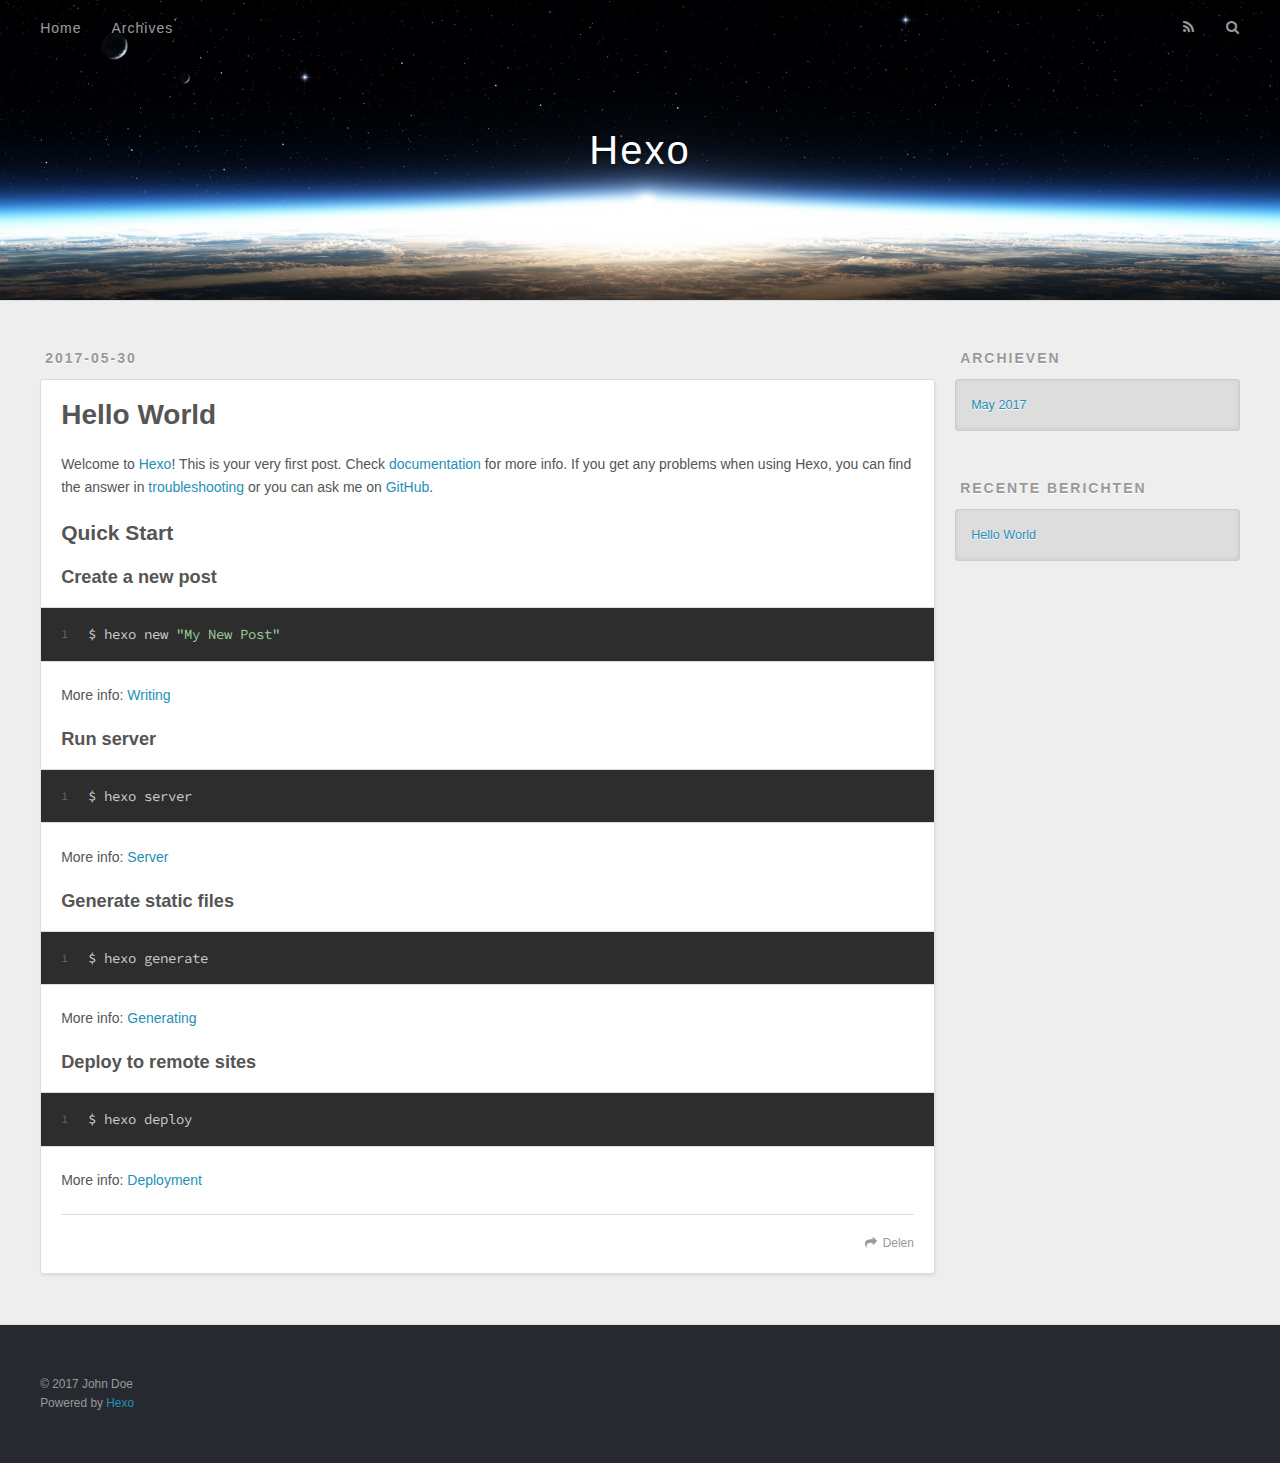
==== index.html @ 75bc47b1 "Site updated: 2017-05-30 17:14:41" ====
<!DOCTYPE html>
<html>
<head>
  <meta charset="utf-8">
  
  <title>Hexo</title>
  <meta name="viewport" content="width=device-width, initial-scale=1, maximum-scale=1">
  <meta property="og:type" content="website">
<meta property="og:title" content="Hexo">
<meta property="og:url" content="http://yoursite.com/index.html">
<meta property="og:site_name" content="Hexo">
<meta name="twitter:card" content="summary">
<meta name="twitter:title" content="Hexo">
  
    <link rel="alternate" href="/atom.xml" title="Hexo" type="application/atom+xml">
  
  
    <link rel="icon" href="/favicon.png">
  
  
    <link href="//fonts.googleapis.com/css?family=Source+Code+Pro" rel="stylesheet" type="text/css">
  
  <link rel="stylesheet" href="/css/style.css">
  

</head>

<body>
  <div id="container">
    <div id="wrap">
      <header id="header">
  <div id="banner"></div>
  <div id="header-outer" class="outer">
    <div id="header-title" class="inner">
      <h1 id="logo-wrap">
        <a href="/" id="logo">Hexo</a>
      </h1>
      
    </div>
    <div id="header-inner" class="inner">
      <nav id="main-nav">
        <a id="main-nav-toggle" class="nav-icon"></a>
        
          <a class="main-nav-link" href="/">Home</a>
        
          <a class="main-nav-link" href="/archives">Archives</a>
        
      </nav>
      <nav id="sub-nav">
        
          <a id="nav-rss-link" class="nav-icon" href="/atom.xml" title="RSS Feed"></a>
        
        <a id="nav-search-btn" class="nav-icon" title="Zoeken"></a>
      </nav>
      <div id="search-form-wrap">
        <form action="//google.com/search" method="get" accept-charset="UTF-8" class="search-form"><input type="search" name="q" class="search-form-input" placeholder="Search"><button type="submit" class="search-form-submit">&#xF002;</button><input type="hidden" name="sitesearch" value="http://yoursite.com"></form>
      </div>
    </div>
  </div>
</header>
      <div class="outer">
        <section id="main">
  
    <article id="post-hello-world" class="article article-type-post" itemscope itemprop="blogPost">
  <div class="article-meta">
    <a href="/2017/05/30/hello-world/" class="article-date">
  <time datetime="2017-05-30T08:45:25.086Z" itemprop="datePublished">2017-05-30</time>
</a>
    
  </div>
  <div class="article-inner">
    
    
      <header class="article-header">
        
  
    <h1 itemprop="name">
      <a class="article-title" href="/2017/05/30/hello-world/">Hello World</a>
    </h1>
  

      </header>
    
    <div class="article-entry" itemprop="articleBody">
      
        <p>Welcome to <a href="https://hexo.io/" target="_blank" rel="external">Hexo</a>! This is your very first post. Check <a href="https://hexo.io/docs/" target="_blank" rel="external">documentation</a> for more info. If you get any problems when using Hexo, you can find the answer in <a href="https://hexo.io/docs/troubleshooting.html" target="_blank" rel="external">troubleshooting</a> or you can ask me on <a href="https://github.com/hexojs/hexo/issues" target="_blank" rel="external">GitHub</a>.</p>
<h2 id="Quick-Start"><a href="#Quick-Start" class="headerlink" title="Quick Start"></a>Quick Start</h2><h3 id="Create-a-new-post"><a href="#Create-a-new-post" class="headerlink" title="Create a new post"></a>Create a new post</h3><figure class="highlight bash"><table><tr><td class="gutter"><pre><div class="line">1</div></pre></td><td class="code"><pre><div class="line">$ hexo new <span class="string">"My New Post"</span></div></pre></td></tr></table></figure>
<p>More info: <a href="https://hexo.io/docs/writing.html" target="_blank" rel="external">Writing</a></p>
<h3 id="Run-server"><a href="#Run-server" class="headerlink" title="Run server"></a>Run server</h3><figure class="highlight bash"><table><tr><td class="gutter"><pre><div class="line">1</div></pre></td><td class="code"><pre><div class="line">$ hexo server</div></pre></td></tr></table></figure>
<p>More info: <a href="https://hexo.io/docs/server.html" target="_blank" rel="external">Server</a></p>
<h3 id="Generate-static-files"><a href="#Generate-static-files" class="headerlink" title="Generate static files"></a>Generate static files</h3><figure class="highlight bash"><table><tr><td class="gutter"><pre><div class="line">1</div></pre></td><td class="code"><pre><div class="line">$ hexo generate</div></pre></td></tr></table></figure>
<p>More info: <a href="https://hexo.io/docs/generating.html" target="_blank" rel="external">Generating</a></p>
<h3 id="Deploy-to-remote-sites"><a href="#Deploy-to-remote-sites" class="headerlink" title="Deploy to remote sites"></a>Deploy to remote sites</h3><figure class="highlight bash"><table><tr><td class="gutter"><pre><div class="line">1</div></pre></td><td class="code"><pre><div class="line">$ hexo deploy</div></pre></td></tr></table></figure>
<p>More info: <a href="https://hexo.io/docs/deployment.html" target="_blank" rel="external">Deployment</a></p>

      
    </div>
    <footer class="article-footer">
      <a data-url="http://yoursite.com/2017/05/30/hello-world/" data-id="cj3bbm6q1000088vm3k7ugo95" class="article-share-link">Delen</a>
      
      
    </footer>
  </div>
  
</article>


  

</section>
        
          <aside id="sidebar">
  
    

  
    

  
    
  
    
  <div class="widget-wrap">
    <h3 class="widget-title">Archieven</h3>
    <div class="widget">
      <ul class="archive-list"><li class="archive-list-item"><a class="archive-list-link" href="/archives/2017/05/">May 2017</a></li></ul>
    </div>
  </div>


  
    
  <div class="widget-wrap">
    <h3 class="widget-title">Recente berichten</h3>
    <div class="widget">
      <ul>
        
          <li>
            <a href="/2017/05/30/hello-world/">Hello World</a>
          </li>
        
      </ul>
    </div>
  </div>

  
</aside>
        
      </div>
      <footer id="footer">
  
  <div class="outer">
    <div id="footer-info" class="inner">
      &copy; 2017 John Doe<br>
      Powered by <a href="http://hexo.io/" target="_blank">Hexo</a>
    </div>
  </div>
</footer>
    </div>
    <nav id="mobile-nav">
  
    <a href="/" class="mobile-nav-link">Home</a>
  
    <a href="/archives" class="mobile-nav-link">Archives</a>
  
</nav>
    

<script src="//ajax.googleapis.com/ajax/libs/jquery/2.0.3/jquery.min.js"></script>


  <link rel="stylesheet" href="/fancybox/jquery.fancybox.css">
  <script src="/fancybox/jquery.fancybox.pack.js"></script>


<script src="/js/script.js"></script>

  </div>
</body>
</html>
---- css/style.css ----
body {
  width: 100%;
}
body:before,
body:after {
  content: "";
  display: table;
}
body:after {
  clear: both;
}
html,
body,
div,
span,
applet,
object,
iframe,
h1,
h2,
h3,
h4,
h5,
h6,
p,
blockquote,
pre,
a,
abbr,
acronym,
address,
big,
cite,
code,
del,
dfn,
em,
img,
ins,
kbd,
q,
s,
samp,
small,
strike,
strong,
sub,
sup,
tt,
var,
dl,
dt,
dd,
ol,
ul,
li,
fieldset,
form,
label,
legend,
table,
caption,
tbody,
tfoot,
thead,
tr,
th,
td {
  margin: 0;
  padding: 0;
  border: 0;
  outline: 0;
  font-weight: inherit;
  font-style: inherit;
  font-family: inherit;
  font-size: 100%;
  vertical-align: baseline;
}
body {
  line-height: 1;
  color: #000;
  background: #fff;
}
ol,
ul {
  list-style: none;
}
table {
  border-collapse: separate;
  border-spacing: 0;
  vertical-align: middle;
}
caption,
th,
td {
  text-align: left;
  font-weight: normal;
  vertical-align: middle;
}
a img {
  border: none;
}
input,
button {
  margin: 0;
  padding: 0;
}
input::-moz-focus-inner,
button::-moz-focus-inner {
  border: 0;
  padding: 0;
}
@font-face {
  font-family: FontAwesome;
  font-style: normal;
  font-weight: normal;
  src: url("fonts/fontawesome-webfont.eot?v=#4.0.3");
  src: url("fonts/fontawesome-webfont.eot?#iefix&v=#4.0.3") format("embedded-opentype"), url("fonts/fontawesome-webfont.woff?v=#4.0.3") format("woff"), url("fonts/fontawesome-webfont.ttf?v=#4.0.3") format("truetype"), url("fonts/fontawesome-webfont.svg#fontawesomeregular?v=#4.0.3") format("svg");
}
html,
body,
#container {
  height: 100%;
}
body {
  background: #eee;
  font: 14px "Helvetica Neue", Helvetica, Arial, sans-serif;
  -webkit-text-size-adjust: 100%;
}
.outer {
  max-width: 1220px;
  margin: 0 auto;
  padding: 0 20px;
}
.outer:before,
.outer:after {
  content: "";
  display: table;
}
.outer:after {
  clear: both;
}
.inner {
  display: inline;
  float: left;
  width: 98.33333333333333%;
  margin: 0 0.833333333333333%;
}
.left,
.alignleft {
  float: left;
}
.right,
.alignright {
  float: right;
}
.clear {
  clear: both;
}
#container {
  position: relative;
}
.mobile-nav-on {
  overflow: hidden;
}
#wrap {
  height: 100%;
  width: 100%;
  position: absolute;
  top: 0;
  left: 0;
  -webkit-transition: 0.2s ease-out;
  -moz-transition: 0.2s ease-out;
  -ms-transition: 0.2s ease-out;
  transition: 0.2s ease-out;
  z-index: 1;
  background: #eee;
}
.mobile-nav-on #wrap {
  left: 280px;
}
@media screen and (min-width: 768px) {
  #main {
    display: inline;
    float: left;
    width: 73.33333333333333%;
    margin: 0 0.833333333333333%;
  }
}
.article-date,
.article-category-link,
.archive-year,
.widget-title {
  text-decoration: none;
  text-transform: uppercase;
  letter-spacing: 2px;
  color: #999;
  margin-bottom: 1em;
  margin-left: 5px;
  line-height: 1em;
  text-shadow: 0 1px #fff;
  font-weight: bold;
}
.article-inner,
.archive-article-inner {
  background: #fff;
  -webkit-box-shadow: 1px 2px 3px #ddd;
  box-shadow: 1px 2px 3px #ddd;
  border: 1px solid #ddd;
  border-radius: 3px;
}
.article-entry h1,
.widget h1 {
  font-size: 2em;
}
.article-entry h2,
.widget h2 {
  font-size: 1.5em;
}
.article-entry h3,
.widget h3 {
  font-size: 1.3em;
}
.article-entry h4,
.widget h4 {
  font-size: 1.2em;
}
.article-entry h5,
.widget h5 {
  font-size: 1em;
}
.article-entry h6,
.widget h6 {
  font-size: 1em;
  color: #999;
}
.article-entry hr,
.widget hr {
  border: 1px dashed #ddd;
}
.article-entry strong,
.widget strong {
  font-weight: bold;
}
.article-entry em,
.widget em,
.article-entry cite,
.widget cite {
  font-style: italic;
}
.article-entry sup,
.widget sup,
.article-entry sub,
.widget sub {
  font-size: 0.75em;
  line-height: 0;
  position: relative;
  vertical-align: baseline;
}
.article-entry sup,
.widget sup {
  top: -0.5em;
}
.article-entry sub,
.widget sub {
  bottom: -0.2em;
}
.article-entry small,
.widget small {
  font-size: 0.85em;
}
.article-entry acronym,
.widget acronym,
.article-entry abbr,
.widget abbr {
  border-bottom: 1px dotted;
}
.article-entry ul,
.widget ul,
.article-entry ol,
.widget ol,
.article-entry dl,
.widget dl {
  margin: 0 20px;
  line-height: 1.6em;
}
.article-entry ul ul,
.widget ul ul,
.article-entry ol ul,
.widget ol ul,
.article-entry ul ol,
.widget ul ol,
.article-entry ol ol,
.widget ol ol {
  margin-top: 0;
  margin-bottom: 0;
}
.article-entry ul,
.widget ul {
  list-style: disc;
}
.article-entry ol,
.widget ol {
  list-style: decimal;
}
.article-entry dt,
.widget dt {
  font-weight: bold;
}
#header {
  height: 300px;
  position: relative;
  border-bottom: 1px solid #ddd;
}
#header:before,
#header:after {
  content: "";
  position: absolute;
  left: 0;
  right: 0;
  height: 40px;
}
#header:before {
  top: 0;
  background: -webkit-linear-gradient(rgba(0,0,0,0.2), transparent);
  background: -moz-linear-gradient(rgba(0,0,0,0.2), transparent);
  background: -ms-linear-gradient(rgba(0,0,0,0.2), transparent);
  background: linear-gradient(rgba(0,0,0,0.2), transparent);
}
#header:after {
  bottom: 0;
  background: -webkit-linear-gradient(transparent, rgba(0,0,0,0.2));
  background: -moz-linear-gradient(transparent, rgba(0,0,0,0.2));
  background: -ms-linear-gradient(transparent, rgba(0,0,0,0.2));
  background: linear-gradient(transparent, rgba(0,0,0,0.2));
}
#header-outer {
  height: 100%;
  position: relative;
}
#header-inner {
  position: relative;
  overflow: hidden;
}
#banner {
  position: absolute;
  top: 0;
  left: 0;
  width: 100%;
  height: 100%;
  background: url("images/banner.jpg") center #000;
  -webkit-background-size: cover;
  -moz-background-size: cover;
  background-size: cover;
  z-index: -1;
}
#header-title {
  text-align: center;
  height: 40px;
  position: absolute;
  top: 50%;
  left: 0;
  margin-top: -20px;
}
#logo,
#subtitle {
  text-decoration: none;
  color: #fff;
  font-weight: 300;
  text-shadow: 0 1px 4px rgba(0,0,0,0.3);
}
#logo {
  font-size: 40px;
  line-height: 40px;
  letter-spacing: 2px;
}
#subtitle {
  font-size: 16px;
  line-height: 16px;
  letter-spacing: 1px;
}
#subtitle-wrap {
  margin-top: 16px;
}
#main-nav {
  float: left;
  margin-left: -15px;
}
.nav-icon,
.main-nav-link {
  float: left;
  color: #fff;
  opacity: 0.6;
  text-decoration: none;
  text-shadow: 0 1px rgba(0,0,0,0.2);
  -webkit-transition: opacity 0.2s;
  -moz-transition: opacity 0.2s;
  -ms-transition: opacity 0.2s;
  transition: opacity 0.2s;
  display: block;
  padding: 20px 15px;
}
.nav-icon:hover,
.main-nav-link:hover {
  opacity: 1;
}
.nav-icon {
  font-family: FontAwesome;
  text-align: center;
  font-size: 14px;
  width: 14px;
  height: 14px;
  padding: 20px 15px;
  position: relative;
  cursor: pointer;
}
.main-nav-link {
  font-weight: 300;
  letter-spacing: 1px;
}
@media screen and (max-width: 479px) {
  .main-nav-link {
    display: none;
  }
}
#main-nav-toggle {
  display: none;
}
#main-nav-toggle:before {
  content: "\f0c9";
}
@media screen and (max-width: 479px) {
  #main-nav-toggle {
    display: block;
  }
}
#sub-nav {
  float: right;
  margin-right: -15px;
}
#nav-rss-link:before {
  content: "\f09e";
}
#nav-search-btn:before {
  content: "\f002";
}
#search-form-wrap {
  position: absolute;
  top: 15px;
  width: 150px;
  height: 30px;
  right: -150px;
  opacity: 0;
  -webkit-transition: 0.2s ease-out;
  -moz-transition: 0.2s ease-out;
  -ms-transition: 0.2s ease-out;
  transition: 0.2s ease-out;
}
#search-form-wrap.on {
  opacity: 1;
  right: 0;
}
@media screen and (max-width: 479px) {
  #search-form-wrap {
    width: 100%;
    right: -100%;
  }
}
.search-form {
  position: absolute;
  top: 0;
  left: 0;
  right: 0;
  background: #fff;
  padding: 5px 15px;
  border-radius: 15px;
  -webkit-box-shadow: 0 0 10px rgba(0,0,0,0.3);
  box-shadow: 0 0 10px rgba(0,0,0,0.3);
}
.search-form-input {
  border: none;
  background: none;
  color: #555;
  width: 100%;
  font: 13px "Helvetica Neue", Helvetica, Arial, sans-serif;
  outline: none;
}
.search-form-input::-webkit-search-results-decoration,
.search-form-input::-webkit-search-cancel-button {
  -webkit-appearance: none;
}
.search-form-submit {
  position: absolute;
  top: 50%;
  right: 10px;
  margin-top: -7px;
  font: 13px FontAwesome;
  border: none;
  background: none;
  color: #bbb;
  cursor: pointer;
}
.search-form-submit:hover,
.search-form-submit:focus {
  color: #777;
}
.article {
  margin: 50px 0;
}
.article-inner {
  overflow: hidden;
}
.article-meta:before,
.article-meta:after {
  content: "";
  display: table;
}
.article-meta:after {
  clear: both;
}
.article-date {
  float: left;
}
.article-category {
  float: left;
  line-height: 1em;
  color: #ccc;
  text-shadow: 0 1px #fff;
  margin-left: 8px;
}
.article-category:before {
  content: "\2022";
}
.article-category-link {
  margin: 0 12px 1em;
}
.article-header {
  padding: 20px 20px 0;
}
.article-title {
  text-decoration: none;
  font-size: 2em;
  font-weight: bold;
  color: #555;
  line-height: 1.1em;
  -webkit-transition: color 0.2s;
  -moz-transition: color 0.2s;
  -ms-transition: color 0.2s;
  transition: color 0.2s;
}
a.article-title:hover {
  color: #258fb8;
}
.article-entry {
  color: #555;
  padding: 0 20px;
}
.article-entry:before,
.article-entry:after {
  content: "";
  display: table;
}
.article-entry:after {
  clear: both;
}
.article-entry p,
.article-entry table {
  line-height: 1.6em;
  margin: 1.6em 0;
}
.article-entry h1,
.article-entry h2,
.article-entry h3,
.article-entry h4,
.article-entry h5,
.article-entry h6 {
  font-weight: bold;
}
.article-entry h1,
.article-entry h2,
.article-entry h3,
.article-entry h4,
.article-entry h5,
.article-entry h6 {
  line-height: 1.1em;
  margin: 1.1em 0;
}
.article-entry a {
  color: #258fb8;
  text-decoration: none;
}
.article-entry a:hover {
  text-decoration: underline;
}
.article-entry ul,
.article-entry ol,
.article-entry dl {
  margin-top: 1.6em;
  margin-bottom: 1.6em;
}
.article-entry img,
.article-entry video {
  max-width: 100%;
  height: auto;
  display: block;
  margin: auto;
}
.article-entry iframe {
  border: none;
}
.article-entry table {
  width: 100%;
  border-collapse: collapse;
  border-spacing: 0;
}
.article-entry th {
  font-weight: bold;
  border-bottom: 3px solid #ddd;
  padding-bottom: 0.5em;
}
.article-entry td {
  border-bottom: 1px solid #ddd;
  padding: 10px 0;
}
.article-entry blockquote {
  font-family: Georgia, "Times New Roman", serif;
  font-size: 1.4em;
  margin: 1.6em 20px;
  text-align: center;
}
.article-entry blockquote footer {
  font-size: 14px;
  margin: 1.6em 0;
  font-family: "Helvetica Neue", Helvetica, Arial, sans-serif;
}
.article-entry blockquote footer cite:before {
  content: "—";
  padding: 0 0.5em;
}
.article-entry .pullquote {
  text-align: left;
  width: 45%;
  margin: 0;
}
.article-entry .pullquote.left {
  margin-left: 0.5em;
  margin-right: 1em;
}
.article-entry .pullquote.right {
  margin-right: 0.5em;
  margin-left: 1em;
}
.article-entry .caption {
  color: #999;
  display: block;
  font-size: 0.9em;
  margin-top: 0.5em;
  position: relative;
  text-align: center;
}
.article-entry .video-container {
  position: relative;
  padding-top: 56.25%;
  height: 0;
  overflow: hidden;
}
.article-entry .video-container iframe,
.article-entry .video-container object,
.article-entry .video-container embed {
  position: absolute;
  top: 0;
  left: 0;
  width: 100%;
  height: 100%;
  margin-top: 0;
}
.article-more-link a {
  display: inline-block;
  line-height: 1em;
  padding: 6px 15px;
  border-radius: 15px;
  background: #eee;
  color: #999;
  text-shadow: 0 1px #fff;
  text-decoration: none;
}
.article-more-link a:hover {
  background: #258fb8;
  color: #fff;
  text-decoration: none;
  text-shadow: 0 1px #1e7293;
}
.article-footer {
  font-size: 0.85em;
  line-height: 1.6em;
  border-top: 1px solid #ddd;
  padding-top: 1.6em;
  margin: 0 20px 20px;
}
.article-footer:before,
.article-footer:after {
  content: "";
  display: table;
}
.article-footer:after {
  clear: both;
}
.article-footer a {
  color: #999;
  text-decoration: none;
}
.article-footer a:hover {
  color: #555;
}
.article-tag-list-item {
  float: left;
  margin-right: 10px;
}
.article-tag-list-link:before {
  content: "#";
}
.article-comment-link {
  float: right;
}
.article-comment-link:before {
  content: "\f075";
  font-family: FontAwesome;
  padding-right: 8px;
}
.article-share-link {
  cursor: pointer;
  float: right;
  margin-left: 20px;
}
.article-share-link:before {
  content: "\f064";
  font-family: FontAwesome;
  padding-right: 6px;
}
#article-nav {
  position: relative;
}
#article-nav:before,
#article-nav:after {
  content: "";
  display: table;
}
#article-nav:after {
  clear: both;
}
@media screen and (min-width: 768px) {
  #article-nav {
    margin: 50px 0;
  }
  #article-nav:before {
    width: 8px;
    height: 8px;
    position: absolute;
    top: 50%;
    left: 50%;
    margin-top: -4px;
    margin-left: -4px;
    content: "";
    border-radius: 50%;
    background: #ddd;
    -webkit-box-shadow: 0 1px 2px #fff;
    box-shadow: 0 1px 2px #fff;
  }
}
.article-nav-link-wrap {
  text-decoration: none;
  text-shadow: 0 1px #fff;
  color: #999;
  -webkit-box-sizing: border-box;
  -moz-box-sizing: border-box;
  box-sizing: border-box;
  margin-top: 50px;
  text-align: center;
  display: block;
}
.article-nav-link-wrap:hover {
  color: #555;
}
@media screen and (min-width: 768px) {
  .article-nav-link-wrap {
    width: 50%;
    margin-top: 0;
  }
}
@media screen and (min-width: 768px) {
  #article-nav-newer {
    float: left;
    text-align: right;
    padding-right: 20px;
  }
}
@media screen and (min-width: 768px) {
  #article-nav-older {
    float: right;
    text-align: left;
    padding-left: 20px;
  }
}
.article-nav-caption {
  text-transform: uppercase;
  letter-spacing: 2px;
  color: #ddd;
  line-height: 1em;
  font-weight: bold;
}
#article-nav-newer .article-nav-caption {
  margin-right: -2px;
}
.article-nav-title {
  font-size: 0.85em;
  line-height: 1.6em;
  margin-top: 0.5em;
}
.article-share-box {
  position: absolute;
  display: none;
  background: #fff;
  -webkit-box-shadow: 1px 2px 10px rgba(0,0,0,0.2);
  box-shadow: 1px 2px 10px rgba(0,0,0,0.2);
  border-radius: 3px;
  margin-left: -145px;
  overflow: hidden;
  z-index: 1;
}
.article-share-box.on {
  display: block;
}
.article-share-input {
  width: 100%;
  background: none;
  -webkit-box-sizing: border-box;
  -moz-box-sizing: border-box;
  box-sizing: border-box;
  font: 14px "Helvetica Neue", Helvetica, Arial, sans-serif;
  padding: 0 15px;
  color: #555;
  outline: none;
  border: 1px solid #ddd;
  border-radius: 3px 3px 0 0;
  height: 36px;
  line-height: 36px;
}
.article-share-links {
  background: #eee;
}
.article-share-links:before,
.article-share-links:after {
  content: "";
  display: table;
}
.article-share-links:after {
  clear: both;
}
.article-share-twitter,
.article-share-facebook,
.article-share-pinterest,
.article-share-google {
  width: 50px;
  height: 36px;
  display: block;
  float: left;
  position: relative;
  color: #999;
  text-shadow: 0 1px #fff;
}
.article-share-twitter:before,
.article-share-facebook:before,
.article-share-pinterest:before,
.article-share-google:before {
  font-size: 20px;
  font-family: FontAwesome;
  width: 20px;
  height: 20px;
  position: absolute;
  top: 50%;
  left: 50%;
  margin-top: -10px;
  margin-left: -10px;
  text-align: center;
}
.article-share-twitter:hover,
.article-share-facebook:hover,
.article-share-pinterest:hover,
.article-share-google:hover {
  color: #fff;
}
.article-share-twitter:before {
  content: "\f099";
}
.article-share-twitter:hover {
  background: #00aced;
  text-shadow: 0 1px #008abe;
}
.article-share-facebook:before {
  content: "\f09a";
}
.article-share-facebook:hover {
  background: #3b5998;
  text-shadow: 0 1px #2f477a;
}
.article-share-pinterest:before {
  content: "\f0d2";
}
.article-share-pinterest:hover {
  background: #cb2027;
  text-shadow: 0 1px #a21a1f;
}
.article-share-google:before {
  content: "\f0d5";
}
.article-share-google:hover {
  background: #dd4b39;
  text-shadow: 0 1px #be3221;
}
.article-gallery {
  background: #000;
  position: relative;
}
.article-gallery-photos {
  position: relative;
  overflow: hidden;
}
.article-gallery-img {
  display: none;
  max-width: 100%;
}
.article-gallery-img:first-child {
  display: block;
}
.article-gallery-img.loaded {
  position: absolute;
  display: block;
}
.article-gallery-img img {
  display: block;
  max-width: 100%;
  margin: 0 auto;
}
#comments {
  background: #fff;
  -webkit-box-shadow: 1px 2px 3px #ddd;
  box-shadow: 1px 2px 3px #ddd;
  padding: 20px;
  border: 1px solid #ddd;
  border-radius: 3px;
  margin: 50px 0;
}
#comments a {
  color: #258fb8;
}
.archives-wrap {
  margin: 50px 0;
}
.archives:before,
.archives:after {
  content: "";
  display: table;
}
.archives:after {
  clear: both;
}
.archive-year-wrap {
  margin-bottom: 1em;
}
.archives {
  -webkit-column-gap: 10px;
  -moz-column-gap: 10px;
  column-gap: 10px;
}
@media screen and (min-width: 480px) and (max-width: 767px) {
  .archives {
    -webkit-column-count: 2;
    -moz-column-count: 2;
    column-count: 2;
  }
}
@media screen and (min-width: 768px) {
  .archives {
    -webkit-column-count: 3;
    -moz-column-count: 3;
    column-count: 3;
  }
}
.archive-article {
  -webkit-column-break-inside: avoid;
  page-break-inside: avoid;
  overflow: hidden;
  break-inside: avoid-column;
}
.archive-article-inner {
  padding: 10px;
  margin-bottom: 15px;
}
.archive-article-title {
  text-decoration: none;
  font-weight: bold;
  color: #555;
  -webkit-transition: color 0.2s;
  -moz-transition: color 0.2s;
  -ms-transition: color 0.2s;
  transition: color 0.2s;
  line-height: 1.6em;
}
.archive-article-title:hover {
  color: #258fb8;
}
.archive-article-footer {
  margin-top: 1em;
}
.archive-article-date {
  color: #999;
  text-decoration: none;
  font-size: 0.85em;
  line-height: 1em;
  margin-bottom: 0.5em;
  display: block;
}
#page-nav {
  margin: 50px auto;
  background: #fff;
  -webkit-box-shadow: 1px 2px 3px #ddd;
  box-shadow: 1px 2px 3px #ddd;
  border: 1px solid #ddd;
  border-radius: 3px;
  text-align: center;
  color: #999;
  overflow: hidden;
}
#page-nav:before,
#page-nav:after {
  content: "";
  display: table;
}
#page-nav:after {
  clear: both;
}
#page-nav a,
#page-nav span {
  padding: 10px 20px;
  line-height: 1;
  height: 2ex;
}
#page-nav a {
  color: #999;
  text-decoration: none;
}
#page-nav a:hover {
  background: #999;
  color: #fff;
}
#page-nav .prev {
  float: left;
}
#page-nav .next {
  float: right;
}
#page-nav .page-number {
  display: inline-block;
}
@media screen and (max-width: 479px) {
  #page-nav .page-number {
    display: none;
  }
}
#page-nav .current {
  color: #555;
  font-weight: bold;
}
#page-nav .space {
  color: #ddd;
}
#footer {
  background: #262a30;
  padding: 50px 0;
  border-top: 1px solid #ddd;
  color: #999;
}
#footer a {
  color: #258fb8;
  text-decoration: none;
}
#footer a:hover {
  text-decoration: underline;
}
#footer-info {
  line-height: 1.6em;
  font-size: 0.85em;
}
.article-entry pre,
.article-entry .highlight {
  background: #2d2d2d;
  margin: 0 -20px;
  padding: 15px 20px;
  border-style: solid;
  border-color: #ddd;
  border-width: 1px 0;
  overflow: auto;
  color: #ccc;
  line-height: 22.400000000000002px;
}
.article-entry .highlight .gutter pre,
.article-entry .gist .gist-file .gist-data .line-numbers {
  color: #666;
  font-size: 0.85em;
}
.article-entry pre,
.article-entry code {
  font-family: "Source Code Pro", Consolas, Monaco, Menlo, Consolas, monospace;
}
.article-entry code {
  background: #eee;
  text-shadow: 0 1px #fff;
  padding: 0 0.3em;
}
.article-entry pre code {
  background: none;
  text-shadow: none;
  padding: 0;
}
.article-entry .highlight pre {
  border: none;
  margin: 0;
  padding: 0;
}
.article-entry .highlight table {
  margin: 0;
  width: auto;
}
.article-entry .highlight td {
  border: none;
  padding: 0;
}
.article-entry .highlight figcaption {
  font-size: 0.85em;
  color: #999;
  line-height: 1em;
  margin-bottom: 1em;
}
.article-entry .highlight figcaption:before,
.article-entry .highlight figcaption:after {
  content: "";
  display: table;
}
.article-entry .highlight figcaption:after {
  clear: both;
}
.article-entry .highlight figcaption a {
  float: right;
}
.article-entry .highlight .gutter pre {
  text-align: right;
  padding-right: 20px;
}
.article-entry .highlight .line {
  height: 22.400000000000002px;
}
.article-entry .highlight .line.marked {
  background: #515151;
}
.article-entry .gist {
  margin: 0 -20px;
  border-style: solid;
  border-color: #ddd;
  border-width: 1px 0;
  background: #2d2d2d;
  padding: 15px 20px 15px 0;
}
.article-entry .gist .gist-file {
  border: none;
  font-family: "Source Code Pro", Consolas, Monaco, Menlo, Consolas, monospace;
  margin: 0;
}
.article-entry .gist .gist-file .gist-data {
  background: none;
  border: none;
}
.article-entry .gist .gist-file .gist-data .line-numbers {
  background: none;
  border: none;
  padding: 0 20px 0 0;
}
.article-entry .gist .gist-file .gist-data .line-data {
  padding: 0 !important;
}
.article-entry .gist .gist-file .highlight {
  margin: 0;
  padding: 0;
  border: none;
}
.article-entry .gist .gist-file .gist-meta {
  background: #2d2d2d;
  color: #999;
  font: 0.85em "Helvetica Neue", Helvetica, Arial, sans-serif;
  text-shadow: 0 0;
  padding: 0;
  margin-top: 1em;
  margin-left: 20px;
}
.article-entry .gist .gist-file .gist-meta a {
  color: #258fb8;
  font-weight: normal;
}
.article-entry .gist .gist-file .gist-meta a:hover {
  text-decoration: underline;
}
pre .comment,
pre .title {
  color: #999;
}
pre .variable,
pre .attribute,
pre .tag,
pre .regexp,
pre .ruby .constant,
pre .xml .tag .title,
pre .xml .pi,
pre .xml .doctype,
pre .html .doctype,
pre .css .id,
pre .css .class,
pre .css .pseudo {
  color: #f2777a;
}
pre .number,
pre .preprocessor,
pre .built_in,
pre .literal,
pre .params,
pre .constant {
  color: #f99157;
}
pre .class,
pre .ruby .class .title,
pre .css .rules .attribute {
  color: #9c9;
}
pre .string,
pre .value,
pre .inheritance,
pre .header,
pre .ruby .symbol,
pre .xml .cdata {
  color: #9c9;
}
pre .css .hexcolor {
  color: #6cc;
}
pre .function,
pre .python .decorator,
pre .python .title,
pre .ruby .function .title,
pre .ruby .title .keyword,
pre .perl .sub,
pre .javascript .title,
pre .coffeescript .title {
  color: #69c;
}
pre .keyword,
pre .javascript .function {
  color: #c9c;
}
@media screen and (max-width: 479px) {
  #mobile-nav {
    position: absolute;
    top: 0;
    left: 0;
    width: 280px;
    height: 100%;
    background: #191919;
    border-right: 1px solid #fff;
  }
}
@media screen and (max-width: 479px) {
  .mobile-nav-link {
    display: block;
    color: #999;
    text-decoration: none;
    padding: 15px 20px;
    font-weight: bold;
  }
  .mobile-nav-link:hover {
    color: #fff;
  }
}
@media screen and (min-width: 768px) {
  #sidebar {
    display: inline;
    float: left;
    width: 23.333333333333332%;
    margin: 0 0.833333333333333%;
  }
}
.widget-wrap {
  margin: 50px 0;
}
.widget {
  color: #777;
  text-shadow: 0 1px #fff;
  background: #ddd;
  -webkit-box-shadow: 0 -1px 4px #ccc inset;
  box-shadow: 0 -1px 4px #ccc inset;
  border: 1px solid #ccc;
  padding: 15px;
  border-radius: 3px;
}
.widget a {
  color: #258fb8;
  text-decoration: none;
}
.widget a:hover {
  text-decoration: underline;
}
.widget ul ul,
.widget ol ul,
.widget dl ul,
.widget ul ol,
.widget ol ol,
.widget dl ol,
.widget ul dl,
.widget ol dl,
.widget dl dl {
  margin-left: 15px;
  list-style: disc;
}
.widget {
  line-height: 1.6em;
  word-wrap: break-word;
  font-size: 0.9em;
}
.widget ul,
.widget ol {
  list-style: none;
  margin: 0;
}
.widget ul ul,
.widget ol ul,
.widget ul ol,
.widget ol ol {
  margin: 0 20px;
}
.widget ul ul,
.widget ol ul {
  list-style: disc;
}
.widget ul ol,
.widget ol ol {
  list-style: decimal;
}
.category-list-count,
.tag-list-count,
.archive-list-count {
  padding-left: 5px;
  color: #999;
  font-size: 0.85em;
}
.category-list-count:before,
.tag-list-count:before,
.archive-list-count:before {
  content: "(";
}
.category-list-count:after,
.tag-list-count:after,
.archive-list-count:after {
  content: ")";
}
.tagcloud a {
  margin-right: 5px;
  display: inline-block;
}
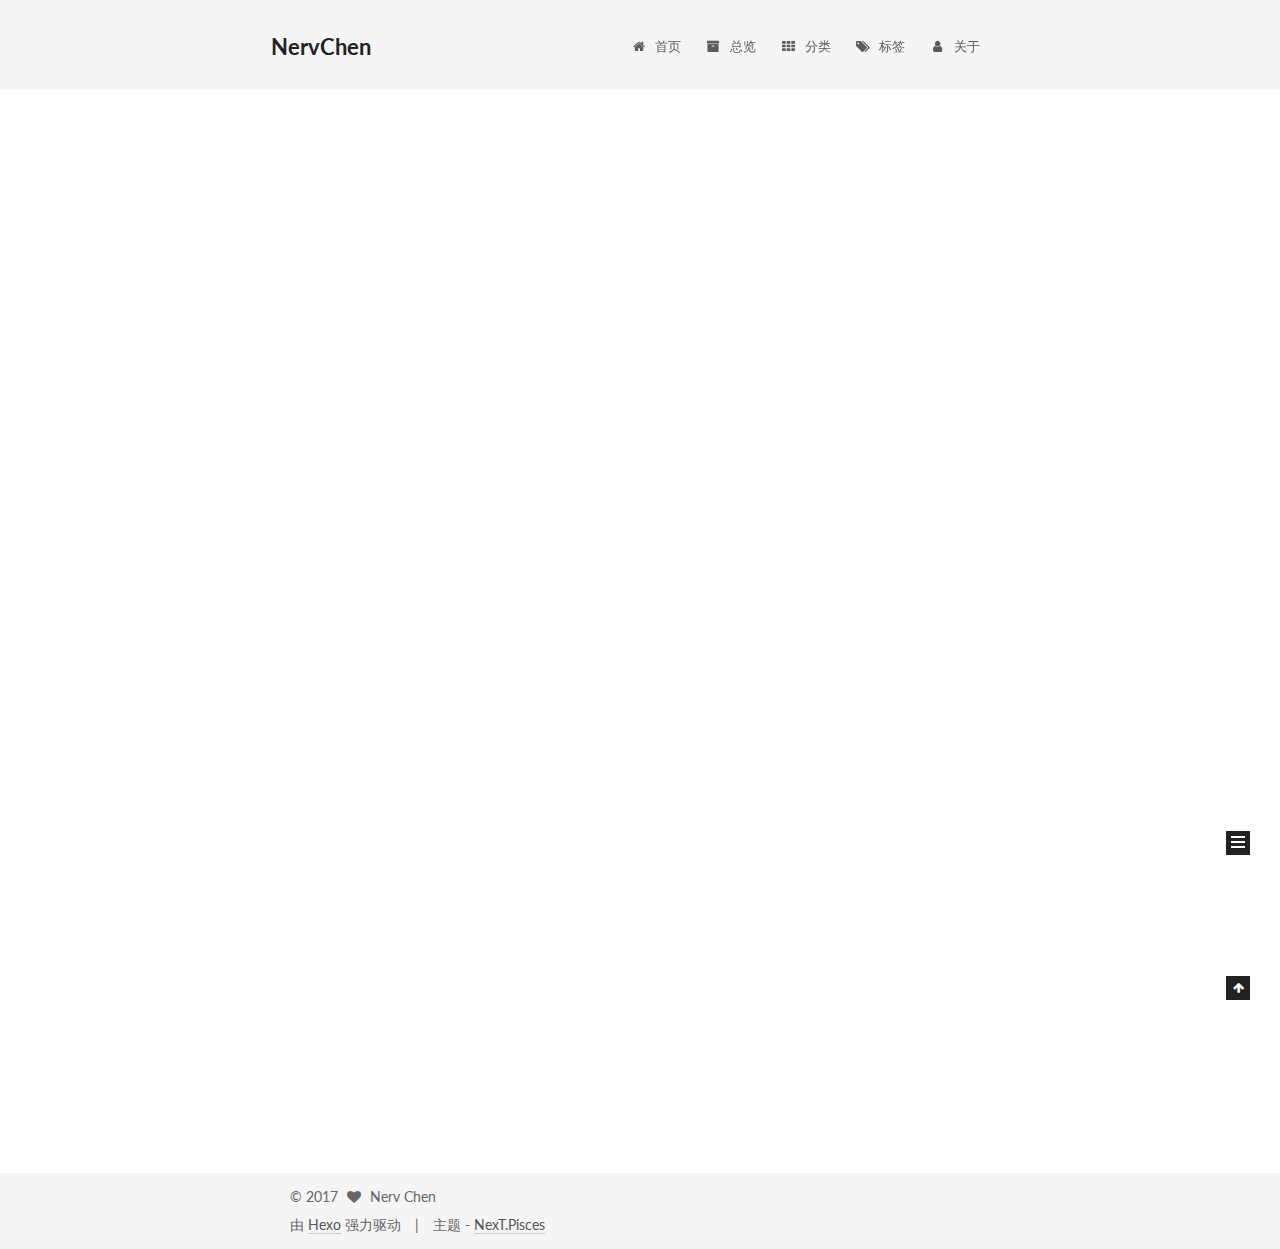
==== commit 55fba2e4: "Site updated: 2017-05-30 19:23:01" ====
--- a/index.html
+++ b/index.html
@@ -1,89 +1,348 @@
-<!DOCTYPE html>
-<html>
+<!doctype html>
+
+
+
+  
+
+
+<html class="theme-next pisces use-motion" lang="zh-Hans">
 <head>
-  <meta charset="utf-8">
-  
-  <title>Hexo</title>
-  <meta name="viewport" content="width=device-width, initial-scale=1, maximum-scale=1">
-  <meta property="og:type" content="website">
-<meta property="og:title" content="Hexo">
+  <meta charset="UTF-8"/>
+<meta http-equiv="X-UA-Compatible" content="IE=edge" />
+<meta name="viewport" content="width=device-width, initial-scale=1, maximum-scale=1"/>
+
+
+
+
+
+
+<meta http-equiv="Cache-Control" content="no-transform" />
+<meta http-equiv="Cache-Control" content="no-siteapp" />
+
+
+
+
+
+
+
+
+
+
+
+
+
+
+
+  
+  
+  <link href="/lib/fancybox/source/jquery.fancybox.css?v=2.1.5" rel="stylesheet" type="text/css" />
+
+
+
+
+  
+  
+  
+  
+
+  
+    
+    
+  
+
+  
+
+  
+
+  
+
+  
+
+  
+    
+    
+    <link href="//fonts.googleapis.com/css?family=Lato:300,300italic,400,400italic,700,700italic&subset=latin,latin-ext" rel="stylesheet" type="text/css">
+  
+
+
+
+
+
+
+<link href="/lib/font-awesome/css/font-awesome.min.css?v=4.6.2" rel="stylesheet" type="text/css" />
+
+<link href="/css/main.css?v=5.1.1" rel="stylesheet" type="text/css" />
+
+
+  <meta name="keywords" content="Hexo, NexT" />
+
+
+
+
+
+
+
+
+  <link rel="shortcut icon" type="image/x-icon" href="/favicon.ico?v=5.1.1" />
+
+
+
+
+
+
+<meta name="description" content="never compromise">
+<meta property="og:type" content="website">
+<meta property="og:title" content="NervChen">
 <meta property="og:url" content="http://yoursite.com/index.html">
-<meta property="og:site_name" content="Hexo">
+<meta property="og:site_name" content="NervChen">
+<meta property="og:description" content="never compromise">
 <meta name="twitter:card" content="summary">
-<meta name="twitter:title" content="Hexo">
-  
-    <link rel="alternate" href="/atom.xml" title="Hexo" type="application/atom+xml">
-  
-  
-    <link rel="icon" href="/favicon.png">
-  
-  
-    <link href="//fonts.googleapis.com/css?family=Source+Code+Pro" rel="stylesheet" type="text/css">
-  
-  <link rel="stylesheet" href="/css/style.css">
-  
-
+<meta name="twitter:title" content="NervChen">
+<meta name="twitter:description" content="never compromise">
+
+
+
+<script type="text/javascript" id="hexo.configurations">
+  var NexT = window.NexT || {};
+  var CONFIG = {
+    root: '/',
+    scheme: 'Pisces',
+    sidebar: {"position":"left","display":"post","offset":12,"offset_float":0,"b2t":false,"scrollpercent":false},
+    fancybox: true,
+    motion: true,
+    duoshuo: {
+      userId: '0',
+      author: '博主'
+    },
+    algolia: {
+      applicationID: '',
+      apiKey: '',
+      indexName: '',
+      hits: {"per_page":10},
+      labels: {"input_placeholder":"Search for Posts","hits_empty":"We didn't find any results for the search: ${query}","hits_stats":"${hits} results found in ${time} ms"}
+    }
+  };
+</script>
+
+
+
+  <link rel="canonical" href="http://yoursite.com/"/>
+
+
+
+
+
+  <title>NervChen</title>
 </head>
 
-<body>
-  <div id="container">
-    <div id="wrap">
-      <header id="header">
-  <div id="banner"></div>
-  <div id="header-outer" class="outer">
-    <div id="header-title" class="inner">
-      <h1 id="logo-wrap">
-        <a href="/" id="logo">Hexo</a>
-      </h1>
-      
+<body itemscope itemtype="http://schema.org/WebPage" lang="zh-Hans">
+
+  
+
+
+
+
+
+
+
+
+
+
+
+
+
+
+
+  
+  
+    
+  
+
+  <div class="container sidebar-position-left 
+   page-home 
+ ">
+    <div class="headband"></div>
+
+    <header id="header" class="header" itemscope itemtype="http://schema.org/WPHeader">
+      <div class="header-inner"><div class="site-brand-wrapper">
+  <div class="site-meta ">
+    
+
+    <div class="custom-logo-site-title">
+      <a href="/"  class="brand" rel="start">
+        <span class="logo-line-before"><i></i></span>
+        <span class="site-title">NervChen</span>
+        <span class="logo-line-after"><i></i></span>
+      </a>
     </div>
-    <div id="header-inner" class="inner">
-      <nav id="main-nav">
-        <a id="main-nav-toggle" class="nav-icon"></a>
-        
-          <a class="main-nav-link" href="/">Home</a>
-        
-          <a class="main-nav-link" href="/archives">Archives</a>
-        
-      </nav>
-      <nav id="sub-nav">
-        
-          <a id="nav-rss-link" class="nav-icon" href="/atom.xml" title="RSS Feed"></a>
-        
-        <a id="nav-search-btn" class="nav-icon" title="Zoeken"></a>
-      </nav>
-      <div id="search-form-wrap">
-        <form action="//google.com/search" method="get" accept-charset="UTF-8" class="search-form"><input type="search" name="q" class="search-form-input" placeholder="Search"><button type="submit" class="search-form-submit">&#xF002;</button><input type="hidden" name="sitesearch" value="http://yoursite.com"></form>
-      </div>
-    </div>
+      
+        <p class="site-subtitle"></p>
+      
   </div>
-</header>
-      <div class="outer">
-        <section id="main">
-  
-    <article id="post-hello-world" class="article article-type-post" itemscope itemprop="blogPost">
-  <div class="article-meta">
-    <a href="/2017/05/30/hello-world/" class="article-date">
-  <time datetime="2017-05-30T08:45:25.086Z" itemprop="datePublished">2017-05-30</time>
-</a>
-    
+
+  <div class="site-nav-toggle">
+    <button>
+      <span class="btn-bar"></span>
+      <span class="btn-bar"></span>
+      <span class="btn-bar"></span>
+    </button>
   </div>
-  <div class="article-inner">
-    
-    
-      <header class="article-header">
-        
-  
-    <h1 itemprop="name">
-      <a class="article-title" href="/2017/05/30/hello-world/">Hello World</a>
-    </h1>
-  
-
+</div>
+
+<nav class="site-nav">
+  
+
+  
+    <ul id="menu" class="menu">
+      
+        
+        <li class="menu-item menu-item-home">
+          <a href="/" rel="section">
+            
+              <i class="menu-item-icon fa fa-fw fa-home"></i> <br />
+            
+            首页
+          </a>
+        </li>
+      
+        
+        <li class="menu-item menu-item-archives">
+          <a href="/archives" rel="section">
+            
+              <i class="menu-item-icon fa fa-fw fa-archive"></i> <br />
+            
+            总览
+          </a>
+        </li>
+      
+        
+        <li class="menu-item menu-item-categories">
+          <a href="/categories" rel="section">
+            
+              <i class="menu-item-icon fa fa-fw fa-th"></i> <br />
+            
+            分类
+          </a>
+        </li>
+      
+        
+        <li class="menu-item menu-item-tags">
+          <a href="/tags" rel="section">
+            
+              <i class="menu-item-icon fa fa-fw fa-tags"></i> <br />
+            
+            标签
+          </a>
+        </li>
+      
+        
+        <li class="menu-item menu-item-about">
+          <a href="/about" rel="section">
+            
+              <i class="menu-item-icon fa fa-fw fa-user"></i> <br />
+            
+            关于
+          </a>
+        </li>
+      
+
+      
+    </ul>
+  
+
+  
+</nav>
+
+
+
+ </div>
+    </header>
+
+    <main id="main" class="main">
+      <div class="main-inner">
+        <div class="content-wrap">
+          <div id="content" class="content">
+            
+  <section id="posts" class="posts-expand">
+    
+      
+
+  
+
+  
+  
+  
+
+  <article class="post post-type-normal " itemscope itemtype="http://schema.org/Article">
+    <link itemprop="mainEntityOfPage" href="http://yoursite.com/2017/05/30/hello-world/">
+
+    <span hidden itemprop="author" itemscope itemtype="http://schema.org/Person">
+      <meta itemprop="name" content="Nerv Chen">
+      <meta itemprop="description" content="">
+      <meta itemprop="image" content="/images/avatar.jpg">
+    </span>
+
+    <span hidden itemprop="publisher" itemscope itemtype="http://schema.org/Organization">
+      <meta itemprop="name" content="NervChen">
+    </span>
+
+    
+      <header class="post-header">
+
+        
+        
+          <h1 class="post-title" itemprop="name headline">
+                
+                <a class="post-title-link" href="/2017/05/30/hello-world/" itemprop="url">Hello World</a></h1>
+        
+
+        <div class="post-meta">
+          <span class="post-time">
+            
+              <span class="post-meta-item-icon">
+                <i class="fa fa-calendar-o"></i>
+              </span>
+              
+                <span class="post-meta-item-text">发表于</span>
+              
+              <time title="创建于" itemprop="dateCreated datePublished" datetime="2017-05-30T16:45:25+08:00">
+                2017-05-30
+              </time>
+            
+
+            
+
+            
+          </span>
+
+          
+
+          
+            
+          
+
+          
+          
+
+          
+
+          
+
+          
+
+        </div>
       </header>
     
-    <div class="article-entry" itemprop="articleBody">
-      
-        <p>Welcome to <a href="https://hexo.io/" target="_blank" rel="external">Hexo</a>! This is your very first post. Check <a href="https://hexo.io/docs/" target="_blank" rel="external">documentation</a> for more info. If you get any problems when using Hexo, you can find the answer in <a href="https://hexo.io/docs/troubleshooting.html" target="_blank" rel="external">troubleshooting</a> or you can ask me on <a href="https://github.com/hexojs/hexo/issues" target="_blank" rel="external">GitHub</a>.</p>
+
+    <div class="post-body" itemprop="articleBody">
+
+      
+      
+
+      
+        
+          
+            <p>Welcome to <a href="https://hexo.io/" target="_blank" rel="external">Hexo</a>! This is your very first post. Check <a href="https://hexo.io/docs/" target="_blank" rel="external">documentation</a> for more info. If you get any problems when using Hexo, you can find the answer in <a href="https://hexo.io/docs/troubleshooting.html" target="_blank" rel="external">troubleshooting</a> or you can ask me on <a href="https://github.com/hexojs/hexo/issues" target="_blank" rel="external">GitHub</a>.</p>
 <h2 id="Quick-Start"><a href="#Quick-Start" class="headerlink" title="Quick Start"></a>Quick Start</h2><h3 id="Create-a-new-post"><a href="#Create-a-new-post" class="headerlink" title="Create a new post"></a>Create a new post</h3><figure class="highlight bash"><table><tr><td class="gutter"><pre><div class="line">1</div></pre></td><td class="code"><pre><div class="line">$ hexo new <span class="string">"My New Post"</span></div></pre></td></tr></table></figure>
 <p>More info: <a href="https://hexo.io/docs/writing.html" target="_blank" rel="external">Writing</a></p>
 <h3 id="Run-server"><a href="#Run-server" class="headerlink" title="Run server"></a>Run server</h3><figure class="highlight bash"><table><tr><td class="gutter"><pre><div class="line">1</div></pre></td><td class="code"><pre><div class="line">$ hexo server</div></pre></td></tr></table></figure>
@@ -93,88 +352,300 @@
 <h3 id="Deploy-to-remote-sites"><a href="#Deploy-to-remote-sites" class="headerlink" title="Deploy to remote sites"></a>Deploy to remote sites</h3><figure class="highlight bash"><table><tr><td class="gutter"><pre><div class="line">1</div></pre></td><td class="code"><pre><div class="line">$ hexo deploy</div></pre></td></tr></table></figure>
 <p>More info: <a href="https://hexo.io/docs/deployment.html" target="_blank" rel="external">Deployment</a></p>
 
+          
+        
       
     </div>
-    <footer class="article-footer">
-      <a data-url="http://yoursite.com/2017/05/30/hello-world/" data-id="cj3bbm6q1000088vm3k7ugo95" class="article-share-link">Delen</a>
-      
+
+    <div>
+      
+    </div>
+
+    <div>
+      
+    </div>
+
+    <div>
+      
+    </div>
+
+    <footer class="post-footer">
+      
+
+      
+
+      
+
+      
+      
+        <div class="post-eof"></div>
       
     </footer>
-  </div>
-  
-</article>
-
-
-  
-
-</section>
-        
-          <aside id="sidebar">
-  
-    
-
-  
-    
-
-  
-    
-  
-    
-  <div class="widget-wrap">
-    <h3 class="widget-title">Archieven</h3>
-    <div class="widget">
-      <ul class="archive-list"><li class="archive-list-item"><a class="archive-list-link" href="/archives/2017/05/">May 2017</a></li></ul>
+  </article>
+
+
+    
+  </section>
+
+  
+
+
+          </div>
+          
+
+
+          
+
+        </div>
+        
+          
+  
+  <div class="sidebar-toggle">
+    <div class="sidebar-toggle-line-wrap">
+      <span class="sidebar-toggle-line sidebar-toggle-line-first"></span>
+      <span class="sidebar-toggle-line sidebar-toggle-line-middle"></span>
+      <span class="sidebar-toggle-line sidebar-toggle-line-last"></span>
     </div>
   </div>
 
-
-  
-    
-  <div class="widget-wrap">
-    <h3 class="widget-title">Recente berichten</h3>
-    <div class="widget">
-      <ul>
-        
-          <li>
-            <a href="/2017/05/30/hello-world/">Hello World</a>
-          </li>
-        
-      </ul>
+  <aside id="sidebar" class="sidebar">
+    <div class="sidebar-inner">
+
+      
+
+      
+
+      <section class="site-overview sidebar-panel sidebar-panel-active">
+        <div class="site-author motion-element" itemprop="author" itemscope itemtype="http://schema.org/Person">
+          <img class="site-author-image" itemprop="image"
+               src="/images/avatar.jpg"
+               alt="Nerv Chen" />
+          <p class="site-author-name" itemprop="name">Nerv Chen</p>
+           
+              <p class="site-description motion-element" itemprop="description">never compromise</p>
+          
+        </div>
+        <nav class="site-state motion-element">
+
+          
+            <div class="site-state-item site-state-posts">
+              <a href="/archives">
+                <span class="site-state-item-count">1</span>
+                <span class="site-state-item-name">日志</span>
+              </a>
+            </div>
+          
+
+          
+
+          
+
+        </nav>
+
+        
+
+        <div class="links-of-author motion-element">
+          
+            
+              <span class="links-of-author-item">
+                <a href="https://github.com/NERVChen" target="_blank" title="GitHub">
+                  
+                    <i class="fa fa-fw fa-github"></i>
+                  
+                  GitHub
+                </a>
+              </span>
+            
+          
+        </div>
+
+        
+        
+
+        
+        
+
+        
+
+
+      </section>
+
+      
+
+      
+
     </div>
+  </aside>
+
+
+        
+      </div>
+    </main>
+
+    <footer id="footer" class="footer">
+      <div class="footer-inner">
+        <div class="copyright" >
+  
+  &copy; 
+  <span itemprop="copyrightYear">2017</span>
+  <span class="with-love">
+    <i class="fa fa-heart"></i>
+  </span>
+  <span class="author" itemprop="copyrightHolder">Nerv Chen</span>
+</div>
+
+
+<div class="powered-by">
+  由 <a class="theme-link" href="https://hexo.io">Hexo</a> 强力驱动
+</div>
+
+<div class="theme-info">
+  主题 -
+  <a class="theme-link" href="https://github.com/iissnan/hexo-theme-next">
+    NexT.Pisces
+  </a>
+</div>
+
+
+        
+
+        
+      </div>
+    </footer>
+
+    
+      <div class="back-to-top">
+        <i class="fa fa-arrow-up"></i>
+        
+      </div>
+    
+
   </div>
 
   
-</aside>
-        
-      </div>
-      <footer id="footer">
-  
-  <div class="outer">
-    <div id="footer-info" class="inner">
-      &copy; 2017 John Doe<br>
-      Powered by <a href="http://hexo.io/" target="_blank">Hexo</a>
-    </div>
-  </div>
-</footer>
-    </div>
-    <nav id="mobile-nav">
-  
-    <a href="/" class="mobile-nav-link">Home</a>
-  
-    <a href="/archives" class="mobile-nav-link">Archives</a>
-  
-</nav>
-    
-
-<script src="//ajax.googleapis.com/ajax/libs/jquery/2.0.3/jquery.min.js"></script>
-
-
-  <link rel="stylesheet" href="/fancybox/jquery.fancybox.css">
-  <script src="/fancybox/jquery.fancybox.pack.js"></script>
-
-
-<script src="/js/script.js"></script>
-
-  </div>
+
+<script type="text/javascript">
+  if (Object.prototype.toString.call(window.Promise) !== '[object Function]') {
+    window.Promise = null;
+  }
+</script>
+
+
+
+
+
+
+
+
+
+  
+
+
+
+
+
+
+
+
+
+
+
+
+  
+  <script type="text/javascript" src="/lib/jquery/index.js?v=2.1.3"></script>
+
+  
+  <script type="text/javascript" src="/lib/fastclick/lib/fastclick.min.js?v=1.0.6"></script>
+
+  
+  <script type="text/javascript" src="/lib/jquery_lazyload/jquery.lazyload.js?v=1.9.7"></script>
+
+  
+  <script type="text/javascript" src="/lib/velocity/velocity.min.js?v=1.2.1"></script>
+
+  
+  <script type="text/javascript" src="/lib/velocity/velocity.ui.min.js?v=1.2.1"></script>
+
+  
+  <script type="text/javascript" src="/lib/fancybox/source/jquery.fancybox.pack.js?v=2.1.5"></script>
+
+
+  
+
+
+  <script type="text/javascript" src="/js/src/utils.js?v=5.1.1"></script>
+
+  <script type="text/javascript" src="/js/src/motion.js?v=5.1.1"></script>
+
+
+
+  
+  
+
+
+  <script type="text/javascript" src="/js/src/affix.js?v=5.1.1"></script>
+
+  <script type="text/javascript" src="/js/src/schemes/pisces.js?v=5.1.1"></script>
+
+
+
+  
+
+  
+
+
+  <script type="text/javascript" src="/js/src/bootstrap.js?v=5.1.1"></script>
+
+
+
+  
+
+
+  
+
+
+
+
+	
+
+
+
+
+
+  
+
+
+
+
+
+  
+
+
+
+
+
+  
+
+
+
+
+
+
+  
+
+
+
+
+
+  
+
+  
+
+  
+
+  
+
+  
+
 </body>
-</html>+</html>
--- a/css/main.css
+++ b/css/main.css
@@ -0,0 +1,2788 @@
+/* normalize.css v3.0.2 | MIT License | git.io/normalize */
+html {
+  font-family: sans-serif; /* 1 */
+  -ms-text-size-adjust: 100%; /* 2 */
+  -webkit-text-size-adjust: 100%; /* 2 */
+}
+body {
+  margin: 0;
+}
+article,
+aside,
+details,
+figcaption,
+figure,
+footer,
+header,
+hgroup,
+main,
+menu,
+nav,
+section,
+summary {
+  display: block;
+}
+audio,
+canvas,
+progress,
+video {
+  display: inline-block; /* 1 */
+  vertical-align: baseline; /* 2 */
+}
+audio:not([controls]) {
+  display: none;
+  height: 0;
+}
+[hidden],
+template {
+  display: none;
+}
+a {
+  background-color: transparent;
+}
+a:active,
+a:hover {
+  outline: 0;
+}
+abbr[title] {
+  border-bottom: 1px dotted;
+}
+b,
+strong {
+  font-weight: bold;
+}
+dfn {
+  font-style: italic;
+}
+h1 {
+  font-size: 2em;
+  margin: 0.67em 0;
+}
+mark {
+  background: #ff0;
+  color: #000;
+}
+small {
+  font-size: 80%;
+}
+sub,
+sup {
+  font-size: 75%;
+  line-height: 0;
+  position: relative;
+  vertical-align: baseline;
+}
+sup {
+  top: -0.5em;
+}
+sub {
+  bottom: -0.25em;
+}
+img {
+  border: 0;
+}
+svg:not(:root) {
+  overflow: hidden;
+}
+figure {
+  margin: 1em 40px;
+}
+hr {
+  -moz-box-sizing: content-box;
+  box-sizing: content-box;
+  height: 0;
+}
+pre {
+  overflow: auto;
+}
+code,
+kbd,
+pre,
+samp {
+  font-family: monospace, monospace;
+  font-size: 1em;
+}
+button,
+input,
+optgroup,
+select,
+textarea {
+  color: inherit; /* 1 */
+  font: inherit; /* 2 */
+  margin: 0; /* 3 */
+}
+button {
+  overflow: visible;
+}
+button,
+select {
+  text-transform: none;
+}
+button,
+html input[type="button"],
+input[type="reset"],
+input[type="submit"] {
+  -webkit-appearance: button; /* 2 */
+  cursor: pointer; /* 3 */
+}
+button[disabled],
+html input[disabled] {
+  cursor: default;
+}
+button::-moz-focus-inner,
+input::-moz-focus-inner {
+  border: 0;
+  padding: 0;
+}
+input {
+  line-height: normal;
+}
+input[type="checkbox"],
+input[type="radio"] {
+  box-sizing: border-box; /* 1 */
+  padding: 0; /* 2 */
+}
+input[type="number"]::-webkit-inner-spin-button,
+input[type="number"]::-webkit-outer-spin-button {
+  height: auto;
+}
+input[type="search"] {
+  -webkit-appearance: textfield; /* 1 */
+  -moz-box-sizing: content-box;
+  -webkit-box-sizing: content-box; /* 2 */
+  box-sizing: content-box;
+}
+input[type="search"]::-webkit-search-cancel-button,
+input[type="search"]::-webkit-search-decoration {
+  -webkit-appearance: none;
+}
+fieldset {
+  border: 1px solid #c0c0c0;
+  margin: 0 2px;
+  padding: 0.35em 0.625em 0.75em;
+}
+legend {
+  border: 0; /* 1 */
+  padding: 0; /* 2 */
+}
+textarea {
+  overflow: auto;
+}
+optgroup {
+  font-weight: bold;
+}
+table {
+  border-collapse: collapse;
+  border-spacing: 0;
+}
+td,
+th {
+  padding: 0;
+}
+::selection {
+  background: #262a30;
+  color: #fff;
+}
+body {
+  position: relative;
+  font-family: 'Lato', "PingFang SC", "Microsoft YaHei", sans-serif;
+  font-size: 14px;
+  line-height: 2;
+  color: #555;
+  background: #fff;
+}
+@media (max-width: 767px) {
+  body {
+    padding-right: 0 !important;
+  }
+}
+@media (min-width: 768px) and (max-width: 991px) {
+  body {
+    padding-right: 0 !important;
+  }
+}
+@media (min-width: 1600px) {
+  body {
+    font-size: 16px;
+  }
+}
+h1,
+h2,
+h3,
+h4,
+h5,
+h6 {
+  margin: 0;
+  padding: 0;
+  font-weight: bold;
+  line-height: 1.5;
+  font-family: 'Lato', "PingFang SC", "Microsoft YaHei", sans-serif;
+}
+h2,
+h3,
+h4,
+h5,
+h6 {
+  margin: 20px 0 15px;
+}
+h1 {
+  font-size: 24px;
+}
+@media (max-width: 767px) {
+  h1 {
+    font-size: 20px;
+  }
+}
+h2 {
+  font-size: 22px;
+}
+@media (max-width: 767px) {
+  h2 {
+    font-size: 18px;
+  }
+}
+h3 {
+  font-size: 20px;
+}
+@media (max-width: 767px) {
+  h3 {
+    font-size: 16px;
+  }
+}
+h4 {
+  font-size: 18px;
+}
+@media (max-width: 767px) {
+  h4 {
+    font-size: 14px;
+  }
+}
+h5 {
+  font-size: 16px;
+}
+@media (max-width: 767px) {
+  h5 {
+    font-size: 12px;
+  }
+}
+h6 {
+  font-size: 14px;
+}
+@media (max-width: 767px) {
+  h6 {
+    font-size: 10px;
+  }
+}
+p {
+  margin: 0 0 25px 0;
+}
+a {
+  color: #555;
+  text-decoration: none;
+  border-bottom: 1px solid #999;
+  word-wrap: break-word;
+}
+a:hover {
+  color: #222;
+  border-bottom-color: #222;
+}
+blockquote {
+  margin: 0;
+  padding: 0;
+}
+img {
+  display: block;
+  margin: auto;
+  max-width: 100%;
+  height: auto;
+}
+hr {
+  margin: 40px 0;
+  height: 3px;
+  border: none;
+  background-color: #ddd;
+  background-image: repeating-linear-gradient(-45deg, #fff, #fff 4px, transparent 4px, transparent 8px);
+}
+blockquote {
+  padding: 0 15px;
+  color: #666;
+  border-left: 4px solid #ddd;
+}
+blockquote cite::before {
+  content: "-";
+  padding: 0 5px;
+}
+dt {
+  font-weight: 700;
+}
+dd {
+  margin: 0;
+  padding: 0;
+}
+.text-left {
+  text-align: left;
+}
+.text-center {
+  text-align: center;
+}
+.text-right {
+  text-align: right;
+}
+.text-justify {
+  text-align: justify;
+}
+.text-nowrap {
+  white-space: nowrap;
+}
+.text-lowercase {
+  text-transform: lowercase;
+}
+.text-uppercase {
+  text-transform: uppercase;
+}
+.text-capitalize {
+  text-transform: capitalize;
+}
+.center-block {
+  display: block;
+  margin-left: auto;
+  margin-right: auto;
+}
+.clearfix:before,
+.clearfix:after {
+  content: " ";
+  display: table;
+}
+.clearfix:after {
+  clear: both;
+}
+.pullquote {
+  width: 45%;
+}
+.pullquote.left {
+  float: left;
+  margin-left: 5px;
+  margin-right: 10px;
+}
+.pullquote.right {
+  float: right;
+  margin-left: 10px;
+  margin-right: 5px;
+}
+.affix.affix.affix {
+  position: fixed;
+}
+.translation {
+  margin-top: -20px;
+  font-size: 14px;
+  color: #999;
+}
+.scrollbar-measure {
+  width: 100px;
+  height: 100px;
+  overflow: scroll;
+  position: absolute;
+  top: -9999px;
+}
+.use-motion .motion-element {
+  opacity: 0;
+}
+table {
+  margin: 20px 0;
+  width: 100%;
+  border-collapse: collapse;
+  border-spacing: 0;
+  border: 1px solid #ddd;
+  font-size: 14px;
+  table-layout: fixed;
+  word-wrap: break-all;
+}
+table>tbody>tr:nth-of-type(odd) {
+  background-color: #f9f9f9;
+}
+table>tbody>tr:hover {
+  background-color: #f5f5f5;
+}
+caption,
+th,
+td {
+  padding: 8px;
+  text-align: left;
+  vertical-align: middle;
+  font-weight: normal;
+}
+th,
+td {
+  border-bottom: 3px solid #ddd;
+  border-right: 1px solid #eee;
+}
+th {
+  padding-bottom: 10px;
+  font-weight: 700;
+}
+td {
+  border-bottom-width: 1px;
+}
+html,
+body {
+  height: 100%;
+}
+.container {
+  position: relative;
+  min-height: 100%;
+}
+.header-inner {
+  margin: 0 auto;
+  padding: 100px 0 70px;
+  width: 700px;
+}
+@media (min-width: 1600px) {
+  .container .header-inner {
+    width: 900px;
+  }
+}
+.main {
+  padding-bottom: 150px;
+}
+.main-inner {
+  margin: 0 auto;
+  width: 700px;
+}
+@media (min-width: 1600px) {
+  .container .main-inner {
+    width: 900px;
+  }
+}
+.footer {
+  position: absolute;
+  left: 0;
+  bottom: 0;
+  width: 100%;
+  min-height: 50px;
+}
+.footer-inner {
+  box-sizing: border-box;
+  margin: 20px auto;
+  width: 700px;
+}
+@media (min-width: 1600px) {
+  .container .footer-inner {
+    width: 900px;
+  }
+}
+pre,
+.highlight {
+  overflow: auto;
+  margin: 20px 0;
+  padding: 0;
+  font-size: 13px;
+  color: #4d4d4c;
+  background: #f7f7f7;
+  line-height: 1.6;
+}
+pre,
+code {
+  font-family: consolas, Menlo, "PingFang SC", "Microsoft YaHei", monospace;
+}
+code {
+  padding: 2px 4px;
+  word-wrap: break-word;
+  color: #555;
+  background: #eee;
+  border-radius: 3px;
+  font-size: 13px;
+}
+pre code {
+  padding: 0;
+  color: #4d4d4c;
+  background: none;
+  text-shadow: none;
+}
+.highlight {
+  border-radius: 1px;
+}
+.highlight pre {
+  border: none;
+  margin: 0;
+  padding: 10px 0;
+}
+.highlight table {
+  margin: 0;
+  width: auto;
+  border: none;
+}
+.highlight td {
+  border: none;
+  padding: 0;
+}
+.highlight figcaption {
+  font-size: 1em;
+  color: #4d4d4c;
+  line-height: 1em;
+  margin-bottom: 1em;
+}
+.highlight figcaption:before,
+.highlight figcaption:after {
+  content: " ";
+  display: table;
+}
+.highlight figcaption:after {
+  clear: both;
+}
+.highlight figcaption a {
+  float: right;
+  color: #4d4d4c;
+}
+.highlight figcaption a:hover {
+  border-bottom-color: #4d4d4c;
+}
+.highlight .gutter pre {
+  padding-left: 10px;
+  padding-right: 10px;
+  color: #869194;
+  text-align: right;
+  background-color: #eff2f3;
+}
+.highlight .code pre {
+  width: 100%;
+  padding-left: 10px;
+  padding-right: 10px;
+  background-color: #f7f7f7;
+}
+.highlight .line {
+  height: 20px;
+}
+.gutter {
+  -webkit-user-select: none;
+  -moz-user-select: none;
+  -ms-user-select: none;
+  user-select: none;
+}
+.gist table {
+  width: auto;
+}
+.gist table td {
+  border: none;
+}
+pre .deletion {
+  background: #fdd;
+}
+pre .addition {
+  background: #dfd;
+}
+pre .meta {
+  color: #8959a8;
+}
+pre .comment {
+  color: #8e908c;
+}
+pre .variable,
+pre .attribute,
+pre .tag,
+pre .regexp,
+pre .ruby .constant,
+pre .xml .tag .title,
+pre .xml .pi,
+pre .xml .doctype,
+pre .html .doctype,
+pre .css .id,
+pre .css .class,
+pre .css .pseudo {
+  color: #c82829;
+}
+pre .number,
+pre .preprocessor,
+pre .built_in,
+pre .literal,
+pre .params,
+pre .constant,
+pre .command {
+  color: #f5871f;
+}
+pre .ruby .class .title,
+pre .css .rules .attribute,
+pre .string,
+pre .value,
+pre .inheritance,
+pre .header,
+pre .ruby .symbol,
+pre .xml .cdata,
+pre .special,
+pre .number,
+pre .formula {
+  color: #718c00;
+}
+pre .title,
+pre .css .hexcolor {
+  color: #3e999f;
+}
+pre .function,
+pre .python .decorator,
+pre .python .title,
+pre .ruby .function .title,
+pre .ruby .title .keyword,
+pre .perl .sub,
+pre .javascript .title,
+pre .coffeescript .title {
+  color: #4271ae;
+}
+pre .keyword,
+pre .javascript .function {
+  color: #8959a8;
+}
+.full-image.full-image.full-image {
+  border: none;
+  max-width: 100%;
+  width: auto;
+  margin: 20px auto;
+}
+@media (min-width: 992px) {
+  .full-image.full-image.full-image {
+    max-width: none;
+    width: 110%;
+    margin: 25px -5%;
+  }
+}
+.blockquote-center,
+.page-home .post-type-quote blockquote,
+.page-post-detail .post-type-quote blockquote {
+  position: relative;
+  margin: 40px 0;
+  padding: 0;
+  border-left: none;
+  text-align: center;
+}
+.blockquote-center::before,
+.page-home .post-type-quote blockquote::before,
+.page-post-detail .post-type-quote blockquote::before,
+.blockquote-center::after,
+.page-home .post-type-quote blockquote::after,
+.page-post-detail .post-type-quote blockquote::after {
+  position: absolute;
+  content: ' ';
+  display: block;
+  width: 100%;
+  height: 24px;
+  opacity: 0.2;
+  background-repeat: no-repeat;
+  background-position: 0 -6px;
+  background-size: 22px 22px;
+}
+.blockquote-center::before,
+.page-home .post-type-quote blockquote::before,
+.page-post-detail .post-type-quote blockquote::before {
+  top: -20px;
+  background-image: url("../images/quote-l.svg");
+  border-top: 1px solid #ccc;
+}
+.blockquote-center::after,
+.page-home .post-type-quote blockquote::after,
+.page-post-detail .post-type-quote blockquote::after {
+  bottom: -20px;
+  background-image: url("../images/quote-r.svg");
+  border-bottom: 1px solid #ccc;
+  background-position: 100% 8px;
+}
+.blockquote-center p,
+.page-home .post-type-quote blockquote p,
+.page-post-detail .post-type-quote blockquote p,
+.blockquote-center div,
+.page-home .post-type-quote blockquote div,
+.page-post-detail .post-type-quote blockquote div {
+  text-align: center;
+}
+.post .post-body .group-picture img {
+  box-sizing: border-box;
+  padding: 0 3px;
+  border: none;
+}
+.post .group-picture-row {
+  overflow: hidden;
+  margin-top: 6px;
+}
+.post .group-picture-row:first-child {
+  margin-top: 0;
+}
+.post .group-picture-column {
+  float: left;
+}
+.page-post-detail .post-body .group-picture-column {
+  float: none;
+  margin-top: 10px;
+  width: auto !important;
+}
+.page-post-detail .post-body .group-picture-column img {
+  margin: 0 auto;
+}
+.page-archive .group-picture-container {
+  overflow: hidden;
+}
+.page-archive .group-picture-row {
+  float: left;
+}
+.page-archive .group-picture-row:first-child {
+  margin-top: 6px;
+}
+.page-archive .group-picture-column {
+  max-width: 150px;
+  max-height: 150px;
+}
+.note {
+  padding: 20px;
+  margin: 20px 0;
+  border: 1px solid #eee;
+  border-left-width: 5px;
+  border-radius: 3px;
+}
+.note h2,
+.note h3,
+.note h4,
+.note h5,
+.note h6 {
+  margin-top: 0;
+  margin-bottom: 5px;
+}
+.note p:last-child {
+  margin-bottom: 0;
+}
+.note code {
+  border-radius: 3px;
+}
+.note+.note {
+  margin-top: -5px;
+}
+.default {
+  border-left-color: #777;
+}
+.default h2,
+.default h3,
+.default h4,
+.default h5,
+.default h6 {
+  color: #777;
+}
+.primary {
+  border-left-color: #428bca;
+}
+.primary h2,
+.primary h3,
+.primary h4,
+.primary h5,
+.primary h6 {
+  color: #428bca;
+}
+.success {
+  border-left-color: #5cb85c;
+}
+.success h2,
+.success h3,
+.success h4,
+.success h5,
+.success h6 {
+  color: #5cb85c;
+}
+.danger {
+  border-left-color: #d9534f;
+}
+.danger h2,
+.danger h3,
+.danger h4,
+.danger h5,
+.danger h6 {
+  color: #d9534f;
+}
+.warning {
+  border-left-color: #f0ad4e;
+}
+.warning h2,
+.warning h3,
+.warning h4,
+.warning h5,
+.warning h6 {
+  color: #f0ad4e;
+}
+.info {
+  border-left-color: #5bc0de;
+}
+.info h2,
+.info h3,
+.info h4,
+.info h5,
+.info h6 {
+  color: #5bc0de;
+}
+.btn {
+  display: inline-block;
+  padding: 0 20px;
+  font-size: 14px;
+  color: #fff;
+  background: #222;
+  border: 2px solid #222;
+  text-decoration: none;
+  border-radius: 0;
+  transition-property: background-color;
+  transition-duration: 0.2s;
+  transition-timing-function: ease-in-out;
+  transition-delay: 0s;
+}
+.btn:hover,
+.post-button .btn:hover {
+  border-color: #222;
+  color: #222;
+  background: #fff;
+}
+.btn-bar {
+  display: block;
+  width: 22px;
+  height: 2px;
+  background: #555;
+  border-radius: 1px;
+}
+.btn-bar+.btn-bar {
+  margin-top: 4px;
+}
+.pagination {
+  margin: 120px 0 40px;
+  text-align: center;
+  border-top: 1px solid #eee;
+}
+.page-number-basic,
+.pagination .prev,
+.pagination .next,
+.pagination .page-number,
+.pagination .space {
+  display: inline-block;
+  position: relative;
+  top: -1px;
+  margin: 0 10px;
+  padding: 0 10px;
+  line-height: 30px;
+}
+@media (max-width: 767px) {
+  .page-number-basic,
+  .pagination .prev,
+  .pagination .next,
+  .pagination .page-number,
+  .pagination .space {
+    margin: 0 5px;
+  }
+}
+.pagination .prev,
+.pagination .next,
+.pagination .page-number {
+  border-bottom: 0;
+  border-top: 1px solid #eee;
+  transition-property: border-color;
+  transition-duration: 0.2s;
+  transition-timing-function: ease-in-out;
+  transition-delay: 0s;
+}
+.pagination .prev:hover,
+.pagination .next:hover,
+.pagination .page-number:hover {
+  border-top-color: #222;
+}
+.pagination .space {
+  padding: 0;
+  margin: 0;
+}
+.pagination .prev {
+  margin-left: 0;
+}
+.pagination .next {
+  margin-right: 0;
+}
+.pagination .page-number.current {
+  color: #fff;
+  background: #ccc;
+  border-top-color: #ccc;
+}
+@media (max-width: 767px) {
+  .pagination {
+    border-top: none;
+  }
+  .pagination .prev,
+  .pagination .next,
+  .pagination .page-number {
+    margin-bottom: 10px;
+    border-top: 0;
+    border-bottom: 1px solid #eee;
+  }
+  .pagination .prev:hover,
+  .pagination .next:hover,
+  .pagination .page-number:hover {
+    border-bottom-color: #222;
+  }
+}
+.comments {
+  margin: 60px 20px 0;
+}
+.tag-cloud {
+  text-align: center;
+}
+.tag-cloud a {
+  display: inline-block;
+  margin: 10px;
+}
+.back-to-top {
+  box-sizing: border-box;
+  position: fixed;
+  bottom: -100px;
+  right: 30px;
+  z-index: 1050;
+  padding: 0 6px;
+  width: 24px;
+  background: #222;
+  font-size: 12px;
+  opacity: 1;
+  color: #fff;
+  cursor: pointer;
+  text-align: center;
+  -webkit-transform: translateZ(0);
+  transition-property: bottom;
+  transition-duration: 0.2s;
+  transition-timing-function: ease-in-out;
+  transition-delay: 0s;
+}
+@media (max-width: 767px) {
+  .back-to-top {
+    display: none;
+  }
+}
+@media (min-width: 768px) and (max-width: 991px) {
+  .back-to-top {
+    display: none;
+  }
+}
+.back-to-top.back-to-top-on {
+  bottom: 19px;
+}
+.header {
+  background: transparent;
+}
+.header-inner {
+  position: relative;
+}
+.headband {
+  height: 3px;
+  background: #222;
+}
+.site-meta {
+  margin: 0;
+  text-align: left;
+}
+@media (max-width: 767px) {
+  .site-meta {
+    text-align: center;
+  }
+}
+.brand {
+  position: relative;
+  display: inline-block;
+  padding: 0 40px;
+  color: #222;
+  background: #222;
+  border-bottom: none;
+}
+.brand:hover {
+  color: #222;
+}
+.logo {
+  display: inline-block;
+  margin-right: 5px;
+  line-height: 36px;
+  vertical-align: top;
+}
+.site-title {
+  display: inline-block;
+  vertical-align: top;
+  line-height: 36px;
+  font-size: 20px;
+  font-weight: normal;
+  font-family: 'Lato', "PingFang SC", "Microsoft YaHei", sans-serif;
+}
+.site-subtitle {
+  margin-top: 10px;
+  font-size: 13px;
+  color: #999;
+}
+.use-motion .brand {
+  opacity: 0;
+}
+.use-motion .logo,
+.use-motion .site-title,
+.use-motion .site-subtitle {
+  opacity: 0;
+  position: relative;
+  top: -10px;
+}
+.site-nav-toggle {
+  display: none;
+  position: absolute;
+  top: 10px;
+  left: 10px;
+}
+@media (max-width: 767px) {
+  .site-nav-toggle {
+    display: block;
+  }
+}
+.site-nav-toggle button {
+  margin-top: 2px;
+  padding: 9px 10px;
+  background: transparent;
+  border: none;
+}
+@media (max-width: 767px) {
+  .site-nav {
+    display: none;
+    margin: 0 -10px;
+    padding: 0 10px;
+    clear: both;
+    border-top: 1px solid #ddd;
+  }
+}
+@media (min-width: 768px) and (max-width: 991px) {
+  .site-nav {
+    display: block !important;
+  }
+}
+@media (min-width: 992px) {
+  .site-nav {
+    display: block !important;
+  }
+}
+.menu {
+  margin-top: 20px;
+  padding-left: 0;
+  text-align: center;
+}
+.menu .menu-item {
+  display: inline-block;
+  margin: 0 10px;
+  list-style: none;
+}
+@media screen and (max-width: 767px) {
+  .menu .menu-item {
+    margin-top: 10px;
+  }
+}
+.menu .menu-item a {
+  display: block;
+  font-size: 13px;
+  line-height: inherit;
+  border-bottom: 1px solid transparent;
+  transition-property: border-color;
+  transition-duration: 0.2s;
+  transition-timing-function: ease-in-out;
+  transition-delay: 0s;
+}
+.menu .menu-item a:hover {
+  border-bottom-color: #222;
+}
+.menu .menu-item .fa {
+  margin-right: 5px;
+}
+.use-motion .menu-item {
+  opacity: 0;
+}
+.post-body {
+  font-family: 'Lato', "PingFang SC", "Microsoft YaHei", sans-serif;
+}
+@media (max-width: 767px) {
+  .post-body {
+    word-break: break-word;
+  }
+}
+.post-body .fancybox img {
+  display: block !important;
+  margin: 0 auto;
+  cursor: pointer;
+  cursor: zoom-in;
+  cursor: -webkit-zoom-in;
+}
+.post-body .image-caption,
+.post-body .figure .caption {
+  margin: 10px auto 15px;
+  text-align: center;
+  font-size: 14px;
+  color: #999;
+  font-weight: bold;
+  line-height: 1;
+}
+.post-sticky-flag {
+  display: inline-block;
+  font-size: 16px;
+  -ms-transform: rotate(30deg);
+  -webkit-transform: rotate(30deg);
+  -moz-transform: rotate(30deg);
+  -ms-transform: rotate(30deg);
+  -o-transform: rotate(30deg);
+  transform: rotate(30deg);
+}
+.posts-expand {
+  padding-top: 40px;
+}
+@media (max-width: 767px) {
+  .posts-expand {
+    margin: 0 20px;
+  }
+  .post-body pre {
+    padding: 10px;
+  }
+  .post-body pre .gutter pre {
+    padding-right: 10px;
+  }
+  .post-body .highlight {
+    margin-left: 0px;
+    margin-right: 0px;
+    padding: 0;
+  }
+  .post-body .highlight .gutter pre {
+    padding-right: 10px;
+  }
+}
+@media (min-width: 992px) {
+  .posts-expand .post-body {
+    text-align: justify;
+  }
+}
+.posts-expand .post-body h2,
+.posts-expand .post-body h3,
+.posts-expand .post-body h4,
+.posts-expand .post-body h5,
+.posts-expand .post-body h6 {
+  padding-top: 10px;
+}
+.posts-expand .post-body h2 .header-anchor,
+.posts-expand .post-body h3 .header-anchor,
+.posts-expand .post-body h4 .header-anchor,
+.posts-expand .post-body h5 .header-anchor,
+.posts-expand .post-body h6 .header-anchor {
+  float: right;
+  margin-left: 10px;
+  color: #ccc;
+  border-bottom-style: none;
+  visibility: hidden;
+}
+.posts-expand .post-body h2 .header-anchor:hover,
+.posts-expand .post-body h3 .header-anchor:hover,
+.posts-expand .post-body h4 .header-anchor:hover,
+.posts-expand .post-body h5 .header-anchor:hover,
+.posts-expand .post-body h6 .header-anchor:hover {
+  color: inherit;
+}
+.posts-expand .post-body h2:hover .header-anchor,
+.posts-expand .post-body h3:hover .header-anchor,
+.posts-expand .post-body h4:hover .header-anchor,
+.posts-expand .post-body h5:hover .header-anchor,
+.posts-expand .post-body h6:hover .header-anchor {
+  visibility: visible;
+}
+.posts-expand .post-body ul li {
+  list-style: circle;
+}
+.posts-expand .post-body img {
+  box-sizing: border-box;
+  margin: auto;
+  padding: 3px;
+  border: 1px solid #ddd;
+}
+.posts-expand .fancybox img {
+  margin: 0 auto;
+}
+@media (max-width: 767px) {
+  .posts-collapse {
+    margin: 0 20px;
+  }
+  .posts-collapse .post-title,
+  .posts-collapse .post-meta {
+    display: block;
+    width: auto;
+    text-align: left;
+  }
+}
+.posts-collapse {
+  position: relative;
+  z-index: 1010;
+  margin-left: 0;
+}
+.posts-collapse::after {
+  content: " ";
+  position: absolute;
+  top: 20px;
+  left: 0;
+  margin-left: -2px;
+  width: 4px;
+  height: 100%;
+  background: #f5f5f5;
+  z-index: -1;
+}
+@media (max-width: 767px) {
+  .posts-collapse {
+    margin: 0 20px;
+  }
+}
+.posts-collapse .collection-title {
+  position: relative;
+  margin: 60px 0;
+}
+.posts-collapse .collection-title h2 {
+  margin-left: 20px;
+}
+.posts-collapse .collection-title small {
+  color: #bbb;
+  margin-left: 5px;
+}
+.posts-collapse .collection-title::before {
+  content: " ";
+  position: absolute;
+  left: 0;
+  top: 50%;
+  margin-left: -4px;
+  margin-top: -4px;
+  width: 8px;
+  height: 8px;
+  background: #bbb;
+  border-radius: 50%;
+}
+.posts-collapse .post {
+  margin: 30px 0;
+}
+.posts-collapse .post-header {
+  position: relative;
+  transition-duration: 0.2s;
+  transition-timing-function: ease-in-out;
+  transition-delay: 0s;
+  transition-property: border;
+  border-bottom: 1px dashed #ccc;
+}
+.posts-collapse .post-header::before {
+  content: " ";
+  position: absolute;
+  left: 0;
+  top: 12px;
+  width: 6px;
+  height: 6px;
+  margin-left: -4px;
+  background: #bbb;
+  border-radius: 50%;
+  border: 1px solid #fff;
+  transition-duration: 0.2s;
+  transition-timing-function: ease-in-out;
+  transition-delay: 0s;
+  transition-property: background;
+}
+.posts-collapse .post-header:hover {
+  border-bottom-color: #666;
+}
+.posts-collapse .post-header:hover::before {
+  background: #222;
+}
+.posts-collapse .post-meta {
+  position: absolute;
+  font-size: 12px;
+  left: 20px;
+  top: 5px;
+}
+.posts-collapse .post-comments-count {
+  display: none;
+}
+.posts-collapse .post-title {
+  margin-left: 60px;
+  font-size: 16px;
+  font-weight: normal;
+  line-height: inherit;
+}
+.posts-collapse .post-title::after {
+  margin-left: 3px;
+  opacity: 0.6;
+}
+.posts-collapse .post-title a {
+  color: #666;
+  border-bottom: none;
+}
+.page-home .post-type-quote .post-header,
+.page-post-detail .post-type-quote .post-header,
+.page-home .post-type-quote .post-tags,
+.page-post-detail .post-type-quote .post-tags {
+  display: none;
+}
+.posts-expand .post-title {
+  font-size: 26px;
+  text-align: center;
+  word-break: break-word;
+  font-weight: 400;
+}
+@media (max-width: 767px) {
+  .posts-expand .post-title {
+    font-size: 22px;
+  }
+}
+.posts-expand .post-title-link {
+  display: inline-block;
+  position: relative;
+  color: #555;
+  border-bottom: none;
+  line-height: 1.2;
+  vertical-align: top;
+}
+.posts-expand .post-title-link::before {
+  content: "";
+  position: absolute;
+  width: 100%;
+  height: 2px;
+  bottom: 0;
+  left: 0;
+  background-color: #000;
+  visibility: hidden;
+  -webkit-transform: scaleX(0);
+  -moz-transform: scaleX(0);
+  -ms-transform: scaleX(0);
+  -o-transform: scaleX(0);
+  transform: scaleX(0);
+  transition-duration: 0.2s;
+  transition-timing-function: ease-in-out;
+  transition-delay: 0s;
+}
+.posts-expand .post-title-link:hover::before {
+  visibility: visible;
+  -webkit-transform: scaleX(1);
+  -moz-transform: scaleX(1);
+  -ms-transform: scaleX(1);
+  -o-transform: scaleX(1);
+  transform: scaleX(1);
+}
+.posts-expand .post-title-link .fa {
+  font-size: 16px;
+}
+.posts-expand .post-meta {
+  margin: 3px 0 60px 0;
+  color: #999;
+  font-family: 'Lato', "PingFang SC", "Microsoft YaHei", sans-serif;
+  font-size: 12px;
+  text-align: center;
+}
+.posts-expand .post-meta .post-category-list {
+  display: inline-block;
+  margin: 0;
+  padding: 3px;
+}
+.posts-expand .post-meta .post-category-list-link {
+  color: #999;
+}
+.posts-expand .post-meta .post-description {
+  font-size: 14px;
+  margin-top: 2px;
+}
+.post-wordcount {
+  display: inline-block;
+}
+.post-meta-divider {
+  margin: 0 0.5em;
+}
+.post-meta-item-icon {
+  margin-right: 3px;
+}
+@media (min-width: 768px) and (max-width: 991px) {
+  .post-meta-item-icon {
+    display: inline-block;
+  }
+}
+@media (max-width: 767px) {
+  .post-meta-item-icon {
+    display: inline-block;
+  }
+}
+@media (min-width: 768px) and (max-width: 991px) {
+  .post-meta-item-text {
+    display: none;
+  }
+}
+@media (max-width: 767px) {
+  .post-meta-item-text {
+    display: none;
+  }
+}
+@media (max-width: 767px) {
+  .posts-expand .post-comments-count {
+    display: none;
+  }
+}
+.social-like {
+  font-size: 14px;
+  height: 20px;
+  text-align: center;
+  border-top: 1px solid #eee;
+  padding-top: 9px;
+  margin-top: 45px;
+  display: flex;
+  justify-content: center;
+}
+.vk_like {
+  width: 85px;
+  height: 21px;
+  padding-top: 7px;
+  align-self: center;
+}
+.fb_like {
+  height: 30px;
+  align-self: center;
+}
+.post-button {
+  margin-top: 50px;
+}
+.post-button .btn {
+  color: #555;
+  font-size: 14px;
+  background: transparent;
+  border-radius: 0;
+  line-height: 2;
+  margin: 0 4px 8px 4px;
+}
+.post-button .fa-fw {
+  width: 1.285714285714286em;
+  text-align: left;
+}
+.posts-expand .post-tags {
+  margin-top: 40px;
+  text-align: center;
+}
+.posts-expand .post-tags a {
+  display: inline-block;
+  margin-right: 10px;
+  font-size: 13px;
+}
+.post-nav {
+  display: table;
+  margin-top: 15px;
+  width: 100%;
+  border-top: 1px solid #eee;
+}
+.post-nav-divider {
+  display: table-cell;
+  width: 10%;
+}
+.post-nav-item {
+  display: table-cell;
+  padding: 10px 0 0 0;
+  width: 45%;
+  vertical-align: top;
+}
+.post-nav-item a {
+  position: relative;
+  display: block;
+  line-height: 25px;
+  font-size: 14px;
+  color: #555;
+  border-bottom: none;
+}
+.post-nav-item a:hover {
+  color: #222;
+  border-bottom: none;
+}
+.post-nav-item a:active {
+  top: 2px;
+}
+.post-nav-item .fa {
+  position: absolute;
+  top: 8px;
+  left: 0;
+  font-size: 12px;
+}
+.post-nav-next a {
+  padding-left: 15px;
+}
+.post-nav-prev {
+  text-align: right;
+}
+.post-nav-prev a {
+  padding-right: 15px;
+}
+.post-nav-prev .fa {
+  right: 0;
+  left: auto;
+}
+.posts-expand .post-eof {
+  display: block;
+  margin: 80px auto 60px;
+  width: 8%;
+  height: 1px;
+  background: #ccc;
+  text-align: center;
+}
+.post:last-child .post-eof.post-eof.post-eof {
+  display: none;
+}
+.post-gallery {
+  display: table;
+  table-layout: fixed;
+  width: 100%;
+  border-collapse: separate;
+}
+.post-gallery-row {
+  display: table-row;
+}
+.post-gallery .post-gallery-img {
+  display: table-cell;
+  text-align: center;
+  vertical-align: middle;
+  border: none;
+}
+.post-gallery .post-gallery-img img {
+  max-width: 100%;
+  max-height: 100%;
+  border: none;
+}
+.fancybox-close,
+.fancybox-close:hover {
+  border: none;
+}
+.sidebar {
+  position: fixed;
+  right: 0;
+  top: 0;
+  bottom: 0;
+  width: 0;
+  z-index: 1040;
+  box-shadow: inset 0 2px 6px #000;
+  background: #222;
+  -webkit-transform: translateZ(0);
+}
+.sidebar a {
+  color: #999;
+  border-bottom-color: #555;
+}
+.sidebar a:hover {
+  color: #eee;
+}
+@media (min-width: 768px) and (max-width: 991px) {
+  .sidebar {
+    display: none !important;
+  }
+}
+@media (max-width: 767px) {
+  .sidebar {
+    display: none !important;
+  }
+}
+.sidebar-inner {
+  position: relative;
+  padding: 20px 10px;
+  color: #999;
+  text-align: center;
+}
+.sidebar-toggle {
+  position: fixed;
+  right: 30px;
+  bottom: 45px;
+  width: 14px;
+  height: 14px;
+  padding: 5px;
+  background: #222;
+  line-height: 0;
+  z-index: 1050;
+  cursor: pointer;
+  -webkit-transform: translateZ(0);
+}
+@media (min-width: 768px) and (max-width: 991px) {
+  .sidebar-toggle {
+    display: none;
+  }
+}
+@media (max-width: 767px) {
+  .sidebar-toggle {
+    display: none;
+  }
+}
+.sidebar-toggle-line {
+  position: relative;
+  display: inline-block;
+  vertical-align: top;
+  height: 2px;
+  width: 100%;
+  background: #fff;
+  margin-top: 3px;
+}
+.sidebar-toggle-line:first-child {
+  margin-top: 0;
+}
+.site-author-image {
+  display: block;
+  margin: 0 auto;
+  padding: 2px;
+  max-width: 96px;
+  height: auto;
+  border: 2px solid #333;
+}
+.site-author-name {
+  margin: 5px 0 0;
+  text-align: center;
+  color: #f5f5f5;
+  font-weight: normal;
+}
+.site-description {
+  margin-top: 5px;
+  text-align: center;
+  font-size: 14px;
+  color: #999;
+}
+.site-state {
+  overflow: hidden;
+  line-height: 1.4;
+  white-space: nowrap;
+  text-align: center;
+}
+.site-state-item {
+  display: inline-block;
+  padding: 0 15px;
+  border-left: 1px solid #333;
+}
+.site-state-item:first-child {
+  border-left: none;
+}
+.site-state-item a {
+  border-bottom: none;
+}
+.site-state-item-count {
+  display: block;
+  text-align: center;
+  color: inherit;
+  font-weight: 600;
+  font-size: 18px;
+}
+.site-state-item-name {
+  font-size: 13px;
+  color: inherit;
+}
+.feed-link {
+  margin-top: 20px;
+}
+.feed-link a {
+  display: inline-block;
+  padding: 0 15px;
+  color: #fc6423;
+  border: 1px solid #fc6423;
+  border-radius: 4px;
+}
+.feed-link a i {
+  color: #fc6423;
+  font-size: 14px;
+}
+.feed-link a:hover {
+  color: #fff;
+  background: #fc6423;
+}
+.feed-link a:hover i {
+  color: #fff;
+}
+.links-of-author {
+  margin-top: 20px;
+}
+.links-of-author a {
+  display: inline-block;
+  vertical-align: middle;
+  margin-right: 10px;
+  margin-bottom: 10px;
+  border-bottom-color: #555;
+  font-size: 13px;
+}
+.links-of-author a:before {
+  display: inline-block;
+  vertical-align: middle;
+  margin-right: 3px;
+  content: " ";
+  width: 4px;
+  height: 4px;
+  border-radius: 50%;
+  background: #5741ed;
+}
+.links-of-blogroll {
+  font-size: 13px;
+}
+.links-of-blogroll-title {
+  margin-top: 20px;
+  font-size: 14px;
+  font-weight: 600;
+}
+.links-of-blogroll-list {
+  margin: 0;
+  padding: 0;
+  list-style: none;
+}
+.links-of-blogroll-item {
+  padding: 2px 10px;
+}
+.sidebar-nav {
+  margin: 0 0 20px;
+  padding-left: 0;
+}
+.sidebar-nav li {
+  display: inline-block;
+  cursor: pointer;
+  border-bottom: 1px solid transparent;
+  font-size: 14px;
+  color: #555;
+}
+.sidebar-nav li:hover {
+  color: #f5f5f5;
+}
+.page-post-detail .sidebar-nav-toc {
+  padding: 0 5px;
+}
+.page-post-detail .sidebar-nav-overview {
+  margin-left: 10px;
+}
+.sidebar-nav .sidebar-nav-active {
+  color: #87daff;
+  border-bottom-color: #87daff;
+}
+.sidebar-nav .sidebar-nav-active:hover {
+  color: #87daff;
+}
+.sidebar-panel {
+  display: none;
+}
+.sidebar-panel-active {
+  display: block;
+}
+.post-toc-empty {
+  font-size: 14px;
+  color: #666;
+}
+.post-toc-wrap {
+  overflow: hidden;
+}
+.post-toc {
+  overflow: auto;
+}
+.post-toc ol {
+  margin: 0;
+  padding: 0 2px 5px 10px;
+  text-align: left;
+  list-style: none;
+  font-size: 14px;
+}
+.post-toc ol > ol {
+  padding-left: 0;
+}
+.post-toc ol a {
+  transition-duration: 0.2s;
+  transition-timing-function: ease-in-out;
+  transition-delay: 0s;
+  transition-property: all;
+  color: #999;
+  border-bottom-color: #555;
+}
+.post-toc ol a:hover {
+  color: #ccc;
+  border-bottom-color: #ccc;
+}
+.post-toc .nav-item {
+  overflow: hidden;
+  text-overflow: ellipsis;
+  white-space: nowrap;
+  line-height: 1.8;
+}
+.post-toc .nav .nav-child {
+  display: none;
+}
+.post-toc .nav .active > .nav-child {
+  display: block;
+}
+.post-toc .nav .active-current > .nav-child {
+  display: block;
+}
+.post-toc .nav .active-current > .nav-child > .nav-item {
+  display: block;
+}
+.post-toc .nav .active > a {
+  color: #87daff;
+  border-bottom-color: #87daff;
+}
+.post-toc .nav .active-current > a {
+  color: #87daff;
+}
+.post-toc .nav .active-current > a:hover {
+  color: #87daff;
+}
+.footer {
+  font-size: 14px;
+  color: #999;
+}
+.footer img {
+  border: none;
+}
+.footer-inner {
+  text-align: center;
+}
+.with-love {
+  display: inline-block;
+  margin: 0 5px;
+}
+.powered-by,
+.theme-info {
+  display: inline-block;
+}
+.powered-by {
+  margin-right: 10px;
+}
+.powered-by::after {
+  content: "|";
+  padding-left: 10px;
+}
+.cc-license {
+  margin-top: 10px;
+  text-align: center;
+}
+.cc-license .cc-opacity {
+  opacity: 0.7;
+  border-bottom: none;
+}
+.cc-license .cc-opacity:hover {
+  opacity: 0.9;
+}
+.cc-license img {
+  display: inline-block;
+}
+.theme-next #ds-thread #ds-reset {
+  color: #555;
+}
+.theme-next #ds-thread #ds-reset .ds-replybox {
+  margin-bottom: 30px;
+}
+.theme-next #ds-thread #ds-reset .ds-replybox .ds-avatar,
+.theme-next #ds-reset .ds-avatar img {
+  box-shadow: none;
+}
+.theme-next #ds-thread #ds-reset .ds-textarea-wrapper {
+  border-color: #c7d4e1;
+  background: none;
+  border-top-right-radius: 3px;
+  border-top-left-radius: 3px;
+}
+.theme-next #ds-thread #ds-reset .ds-textarea-wrapper textarea {
+  height: 60px;
+}
+.theme-next #ds-reset .ds-rounded-top {
+  border-radius: 0;
+}
+.theme-next #ds-thread #ds-reset .ds-post-toolbar {
+  box-sizing: border-box;
+  border: 1px solid #c7d4e1;
+  background: #f6f8fa;
+}
+.theme-next #ds-thread #ds-reset .ds-post-options {
+  height: 40px;
+  border: none;
+  background: none;
+}
+.theme-next #ds-thread #ds-reset .ds-toolbar-buttons {
+  top: 11px;
+}
+.theme-next #ds-thread #ds-reset .ds-sync {
+  top: 5px;
+}
+.theme-next #ds-thread #ds-reset .ds-post-button {
+  top: 4px;
+  right: 5px;
+  width: 90px;
+  height: 30px;
+  border: 1px solid #c5ced7;
+  border-radius: 3px;
+  background-image: linear-gradient(#fbfbfc, #f5f7f9);
+  color: #60676d;
+}
+.theme-next #ds-thread #ds-reset .ds-post-button:hover {
+  background-position: 0 -30px;
+  color: #60676d;
+}
+.theme-next #ds-thread #ds-reset .ds-comments-info {
+  padding: 10px 0;
+}
+.theme-next #ds-thread #ds-reset .ds-sort {
+  display: none;
+}
+.theme-next #ds-thread #ds-reset li.ds-tab a.ds-current {
+  border: none;
+  background: #f6f8fa;
+  color: #60676d;
+}
+.theme-next #ds-thread #ds-reset li.ds-tab a.ds-current:hover {
+  background-color: #e9f0f7;
+  color: #60676d;
+}
+.theme-next #ds-thread #ds-reset li.ds-tab a {
+  border-radius: 2px;
+  padding: 5px;
+}
+.theme-next #ds-thread #ds-reset .ds-login-buttons p {
+  color: #999;
+  line-height: 36px;
+}
+.theme-next #ds-thread #ds-reset .ds-login-buttons .ds-service-list li {
+  height: 28px;
+}
+.theme-next #ds-thread #ds-reset .ds-service-list a {
+  background: none;
+  padding: 5px;
+  border: 1px solid;
+  border-radius: 3px;
+  text-align: center;
+}
+.theme-next #ds-thread #ds-reset .ds-service-list a:hover {
+  color: #fff;
+  background: #666;
+}
+.theme-next #ds-thread #ds-reset .ds-service-list .ds-weibo {
+  color: #fc9b00;
+  border-color: #fc9b00;
+}
+.theme-next #ds-thread #ds-reset .ds-service-list .ds-weibo:hover {
+  background: #fc9b00;
+}
+.theme-next #ds-thread #ds-reset .ds-service-list .ds-qq {
+  color: #60a3ec;
+  border-color: #60a3ec;
+}
+.theme-next #ds-thread #ds-reset .ds-service-list .ds-qq:hover {
+  background: #60a3ec;
+}
+.theme-next #ds-thread #ds-reset .ds-service-list .ds-renren {
+  color: #2e7ac4;
+  border-color: #2e7ac4;
+}
+.theme-next #ds-thread #ds-reset .ds-service-list .ds-renren:hover {
+  background: #2e7ac4;
+}
+.theme-next #ds-thread #ds-reset .ds-service-list .ds-douban {
+  color: #37994c;
+  border-color: #37994c;
+}
+.theme-next #ds-thread #ds-reset .ds-service-list .ds-douban:hover {
+  background: #37994c;
+}
+.theme-next #ds-thread #ds-reset .ds-service-list .ds-kaixin {
+  color: #fef20d;
+  border-color: #fef20d;
+}
+.theme-next #ds-thread #ds-reset .ds-service-list .ds-kaixin:hover {
+  background: #fef20d;
+}
+.theme-next #ds-thread #ds-reset .ds-service-list .ds-netease {
+  color: #f00;
+  border-color: #f00;
+}
+.theme-next #ds-thread #ds-reset .ds-service-list .ds-netease:hover {
+  background: #f00;
+}
+.theme-next #ds-thread #ds-reset .ds-service-list .ds-sohu {
+  color: #ffcb05;
+  border-color: #ffcb05;
+}
+.theme-next #ds-thread #ds-reset .ds-service-list .ds-sohu:hover {
+  background: #ffcb05;
+}
+.theme-next #ds-thread #ds-reset .ds-service-list .ds-baidu {
+  color: #2831e0;
+  border-color: #2831e0;
+}
+.theme-next #ds-thread #ds-reset .ds-service-list .ds-baidu:hover {
+  background: #2831e0;
+}
+.theme-next #ds-thread #ds-reset .ds-service-list .ds-google {
+  color: #166bec;
+  border-color: #166bec;
+}
+.theme-next #ds-thread #ds-reset .ds-service-list .ds-google:hover {
+  background: #166bec;
+}
+.theme-next #ds-thread #ds-reset .ds-service-list .ds-weixin {
+  color: #00ce0d;
+  border-color: #00ce0d;
+}
+.theme-next #ds-thread #ds-reset .ds-service-list .ds-weixin:hover {
+  background: #00ce0d;
+}
+.theme-next #ds-thread #ds-reset .ds-service-list .ds-more-services {
+  border: none;
+}
+.theme-next #ds-thread #ds-reset .ds-service-list .ds-more-services:hover {
+  background: none;
+}
+.theme-next #ds-reset .duoshuo-ua-admin {
+  display: inline-block;
+  color: #f00;
+}
+.theme-next #ds-reset .duoshuo-ua-platform,
+.theme-next #ds-reset .duoshuo-ua-browser {
+  color: #ccc;
+}
+.theme-next #ds-reset .duoshuo-ua-platform .fa,
+.theme-next #ds-reset .duoshuo-ua-browser .fa {
+  display: inline-block;
+  margin-right: 3px;
+}
+.theme-next #ds-reset .duoshuo-ua-separator {
+  display: inline-block;
+  margin-left: 5px;
+}
+.theme-next .this_ua {
+  background-color: #ccc !important;
+  border-radius: 4px;
+  padding: 0 5px !important;
+  margin: 1px 1px !important;
+  border: 1px solid #bbb !important;
+  color: #fff;
+  display: inline-block !important;
+}
+.theme-next .this_ua.admin {
+  background-color: #d9534f !important;
+  border-color: #d9534f !important;
+}
+.theme-next .this_ua.platform.iOS,
+.theme-next .this_ua.platform.Mac,
+.theme-next .this_ua.platform.Windows {
+  background-color: #39b3d7 !important;
+  border-color: #46b8da !important;
+}
+.theme-next .this_ua.platform.Linux {
+  background-color: #3a3a3a !important;
+  border-color: #1f1f1f !important;
+}
+.theme-next .this_ua.platform.Android {
+  background-color: #00c47d !important;
+  border-color: #01b171 !important;
+}
+.theme-next .this_ua.browser.Mobile,
+.theme-next .this_ua.browser.Chrome {
+  background-color: #5cb85c !important;
+  border-color: #4cae4c !important;
+}
+.theme-next .this_ua.browser.Firefox {
+  background-color: #f0ad4e !important;
+  border-color: #eea236 !important;
+}
+.theme-next .this_ua.browser.Maxthon,
+.theme-next .this_ua.browser.IE {
+  background-color: #428bca !important;
+  border-color: #357ebd !important;
+}
+.theme-next .this_ua.browser.baidu,
+.theme-next .this_ua.browser.UCBrowser,
+.theme-next .this_ua.browser.Opera {
+  background-color: #d9534f !important;
+  border-color: #d43f3a !important;
+}
+.theme-next .this_ua.browser.Android,
+.theme-next .this_ua.browser.QQBrowser {
+  background-color: #78ace9 !important;
+  border-color: #4cae4c !important;
+}
+.cloud-tie-wrapper img {
+  display: inline-block;
+}
+.cloud-tie-wrapper .total-txt {
+  font-size: 1em !important;
+}
+.cloud-tie-join-count .join-count {
+  color: #555 !important;
+  font-size: inherit !important;
+  margin: 0 !important;
+}
+.post-spread {
+  margin-top: 20px;
+  text-align: center;
+}
+.jiathis_style {
+  display: inline-block;
+}
+.jiathis_style a {
+  border: none;
+}
+.fa {
+  font-family: FontAwesome !important;
+}
+.post-spread {
+  margin-top: 20px;
+  text-align: center;
+}
+.bdshare-slide-button-box a {
+  border: none;
+}
+.bdsharebuttonbox {
+  display: inline-block;
+}
+.bdsharebuttonbox a {
+  border: none;
+}
+.local-search-pop-overlay {
+  position: fixed;
+  width: 100%;
+  height: 100%;
+  top: 0;
+  left: 0;
+  z-index: 2080;
+  background-color: rgba(0,0,0,0.3);
+}
+.local-search-popup {
+  display: none;
+  position: fixed;
+  top: 10%;
+  left: 50%;
+  margin-left: -350px;
+  width: 700px;
+  height: 80%;
+  padding: 0;
+  background: #fff;
+  color: #333;
+  z-index: 9999;
+  border-radius: 5px;
+}
+@media (max-width: 767px) {
+  .local-search-popup {
+    padding: 0;
+    top: 0;
+    left: 0;
+    margin: 0;
+    width: 100%;
+    height: 100%;
+    border-radius: 0;
+  }
+}
+.local-search-popup ul.search-result-list {
+  padding: 0;
+  margin: 0 5px;
+}
+.local-search-popup p.search-result {
+  border-bottom: 1px dashed #ccc;
+  padding: 5px 0;
+}
+.local-search-popup a.search-result-title {
+  font-weight: bold;
+  font-size: 16px;
+}
+.local-search-popup .search-keyword {
+  border-bottom: 1px dashed #f00;
+  font-weight: bold;
+  color: #f00;
+}
+.local-search-popup .local-search-header {
+  padding: 5px;
+  height: 36px;
+  background: #f5f5f5;
+  border-top-left-radius: 5px;
+  border-top-right-radius: 5px;
+}
+.local-search-popup #local-search-result {
+  overflow: auto;
+  position: relative;
+  padding: 5px 25px;
+  height: calc(100% - 55px);
+}
+.local-search-popup .local-search-input-wrapper {
+  display: inline-block;
+  width: calc(100% - 90px);
+  height: 36px;
+  line-height: 36px;
+  padding: 0 5px;
+}
+.local-search-popup .local-search-input-wrapper input {
+  padding: 8px 0;
+  height: 20px;
+  display: block;
+  width: 100%;
+  outline: none;
+  border: none;
+  background: transparent;
+  vertical-align: middle;
+}
+.local-search-popup .search-icon,
+.local-search-popup .popup-btn-close {
+  display: inline-block;
+  font-size: 18px;
+  color: #999;
+  height: 36px;
+  width: 18px;
+  padding-left: 10px;
+  padding-right: 10px;
+}
+.local-search-popup .search-icon {
+  float: left;
+}
+.local-search-popup .popup-btn-close {
+  border-left: 1px solid #eee;
+  float: right;
+  cursor: pointer;
+}
+.local-search-popup #no-result {
+  position: absolute;
+  left: 50%;
+  top: 50%;
+  -webkit-transform: translate(-50%, -50%);
+  -webkit-transform: translate(-50%, -50%);
+  -moz-transform: translate(-50%, -50%);
+  -ms-transform: translate(-50%, -50%);
+  -o-transform: translate(-50%, -50%);
+  transform: translate(-50%, -50%);
+  color: #ccc;
+}
+.site-uv,
+.site-pv,
+.page-pv {
+  display: inline-block;
+}
+.site-uv .busuanzi-value,
+.site-pv .busuanzi-value,
+.page-pv .busuanzi-value {
+  margin: 0 5px;
+}
+.site-uv {
+  margin-right: 10px;
+}
+.site-uv::after {
+  content: "|";
+  padding-left: 10px;
+}
+.use-motion .post {
+  opacity: 0;
+}
+.page-archive .archive-page-counter {
+  position: relative;
+  top: 3px;
+  left: 20px;
+}
+@media (max-width: 767px) {
+  .page-archive .archive-page-counter {
+    top: 5px;
+  }
+}
+.page-archive .posts-collapse .archive-move-on {
+  position: absolute;
+  top: 11px;
+  left: 0;
+  margin-left: -6px;
+  width: 10px;
+  height: 10px;
+  opacity: 0.5;
+  background: #555;
+  border: 1px solid #fff;
+  border-radius: 50%;
+}
+.category-all-page .category-all-title {
+  text-align: center;
+}
+.category-all-page .category-all {
+  margin-top: 20px;
+}
+.category-all-page .category-list {
+  margin: 0;
+  padding: 0;
+  list-style: none;
+}
+.category-all-page .category-list-item {
+  margin: 5px 10px;
+}
+.category-all-page .category-list-count {
+  color: #bbb;
+}
+.category-all-page .category-list-count:before {
+  display: inline;
+  content: " (";
+}
+.category-all-page .category-list-count:after {
+  display: inline;
+  content: ") ";
+}
+.category-all-page .category-list-child {
+  padding-left: 10px;
+}
+#schedule ul#event-list {
+  padding-left: 30px;
+}
+#schedule ul#event-list hr {
+  margin: 20px 0 45px 0 !important;
+  background: #222;
+}
+#schedule ul#event-list hr:after {
+  display: inline-block;
+  content: 'NOW';
+  background: #222;
+  color: #fff;
+  font-weight: bold;
+  text-align: right;
+  padding: 0 5px;
+}
+#schedule ul#event-list li.event {
+  margin: 20px 0px;
+  background: #f9f9f9;
+  padding-left: 10px;
+  min-height: 40px;
+}
+#schedule ul#event-list li.event h2.event-summary {
+  margin: 0;
+  padding-bottom: 3px;
+}
+#schedule ul#event-list li.event h2.event-summary:before {
+  display: inline-block;
+  font-family: FontAwesome;
+  font-size: 8px;
+  content: '\f111';
+  vertical-align: middle;
+  margin-right: 25px;
+  color: #bbb;
+}
+#schedule ul#event-list li.event span.event-relative-time {
+  display: inline-block;
+  font-size: 12px;
+  font-weight: 400;
+  padding-left: 12px;
+  color: #bbb;
+}
+#schedule ul#event-list li.event span.event-details {
+  display: block;
+  color: #bbb;
+  margin-left: 56px;
+  padding-top: 3px;
+  padding-bottom: 6px;
+  text-indent: -24px;
+  line-height: 18px;
+}
+#schedule ul#event-list li.event span.event-details:before {
+  text-indent: 0;
+  display: inline-block;
+  width: 14px;
+  font-family: FontAwesome;
+  text-align: center;
+  margin-right: 9px;
+  color: #bbb;
+}
+#schedule ul#event-list li.event span.event-details.event-location:before {
+  content: '\f041';
+}
+#schedule ul#event-list li.event span.event-details.event-duration:before {
+  content: '\f017';
+}
+#schedule ul#event-list li.event-past {
+  background: #fcfcfc;
+}
+#schedule ul#event-list li.event-past > * {
+  opacity: 0.6;
+}
+#schedule ul#event-list li.event-past h2.event-summary {
+  color: #bbb;
+}
+#schedule ul#event-list li.event-past h2.event-summary:before {
+  color: #dfdfdf;
+}
+#schedule ul#event-list li.event-now {
+  background: #222;
+  color: #fff;
+  padding: 15px 0 15px 10px;
+}
+#schedule ul#event-list li.event-now h2.event-summary:before {
+  -webkit-transform: scale(1.2);
+  -moz-transform: scale(1.2);
+  -ms-transform: scale(1.2);
+  -o-transform: scale(1.2);
+  transform: scale(1.2);
+  color: #fff;
+  animation: dot-flash 1s alternate infinite ease-in-out;
+}
+#schedule ul#event-list li.event-now * {
+  color: #fff !important;
+}
+@-moz-keyframes dot-flash {
+  from {
+    opacity: 1;
+    -webkit-transform: scale(1.1);
+    -moz-transform: scale(1.1);
+    -ms-transform: scale(1.1);
+    -o-transform: scale(1.1);
+    transform: scale(1.1);
+  }
+  to {
+    opacity: 0;
+    -webkit-transform: scale(1);
+    -moz-transform: scale(1);
+    -ms-transform: scale(1);
+    -o-transform: scale(1);
+    transform: scale(1);
+  }
+}
+@-webkit-keyframes dot-flash {
+  from {
+    opacity: 1;
+    -webkit-transform: scale(1.1);
+    -moz-transform: scale(1.1);
+    -ms-transform: scale(1.1);
+    -o-transform: scale(1.1);
+    transform: scale(1.1);
+  }
+  to {
+    opacity: 0;
+    -webkit-transform: scale(1);
+    -moz-transform: scale(1);
+    -ms-transform: scale(1);
+    -o-transform: scale(1);
+    transform: scale(1);
+  }
+}
+@-o-keyframes dot-flash {
+  from {
+    opacity: 1;
+    -webkit-transform: scale(1.1);
+    -moz-transform: scale(1.1);
+    -ms-transform: scale(1.1);
+    -o-transform: scale(1.1);
+    transform: scale(1.1);
+  }
+  to {
+    opacity: 0;
+    -webkit-transform: scale(1);
+    -moz-transform: scale(1);
+    -ms-transform: scale(1);
+    -o-transform: scale(1);
+    transform: scale(1);
+  }
+}
+@keyframes dot-flash {
+  from {
+    opacity: 1;
+    -webkit-transform: scale(1.1);
+    -moz-transform: scale(1.1);
+    -ms-transform: scale(1.1);
+    -o-transform: scale(1.1);
+    transform: scale(1.1);
+  }
+  to {
+    opacity: 0;
+    -webkit-transform: scale(1);
+    -moz-transform: scale(1);
+    -ms-transform: scale(1);
+    -o-transform: scale(1);
+    transform: scale(1);
+  }
+}
+.page-post-detail .sidebar-toggle-line {
+  background: #87daff;
+}
+.page-post-detail .comments {
+  overflow: hidden;
+}
+h1,
+h2,
+h3,
+h4,
+h5,
+h6 {
+  margin: 20px 0 10px;
+}
+p {
+  margin: 0 0 25px 0;
+}
+a {
+  border-bottom-color: #ccc;
+}
+hr {
+  margin: 20px 0;
+  height: 2px;
+}
+.main-inner {
+  margin-top: 80px;
+}
+.header {
+  background: #f5f5f5;
+}
+.header-inner {
+  padding: 25px 0 20px;
+}
+.header-inner:before,
+.header-inner:after {
+  content: " ";
+  display: table;
+}
+.header-inner:after {
+  clear: both;
+}
+@media (max-width: 767px) {
+  .header-inner {
+    width: auto;
+    margin-bottom: 50px;
+    padding: 10px;
+  }
+}
+.site-meta {
+  float: left;
+  margin-left: -20px;
+  line-height: normal;
+}
+@media (max-width: 767px) {
+  .site-meta {
+    margin-left: 10px;
+  }
+}
+.site-meta .brand {
+  padding: 2px 1px;
+  background: none;
+}
+@media (max-width: 767px) {
+  .site-meta .brand {
+    display: block;
+  }
+}
+.site-meta .logo {
+  display: none;
+}
+.site-meta .site-title {
+  font-size: 22px;
+  font-weight: bolder;
+}
+@media (max-width: 767px) {
+  .site-meta .site-title {
+    line-height: 34px;
+  }
+}
+.logo-line-before,
+.logo-line-after {
+  display: block;
+  overflow: hidden;
+  margin: 0 auto;
+  width: 75%;
+}
+@media (max-width: 767px) {
+  .logo-line-before,
+  .logo-line-after {
+    display: none;
+  }
+}
+.logo-line-before i,
+.logo-line-after i {
+  position: relative;
+  display: block;
+  height: 2px;
+  background: #222;
+}
+@media (max-width: 767px) {
+  .logo-line-before i,
+  .logo-line-after i {
+    height: 3px;
+  }
+}
+.use-motion .logo-line-before i {
+  left: -100%;
+}
+.use-motion .logo-line-after i {
+  right: -100%;
+}
+.site-subtitle {
+  display: none;
+}
+.site-nav-toggle {
+  position: static;
+  float: right;
+}
+.menu {
+  float: right;
+  margin: 8px 0 0 0;
+}
+@media (max-width: 767px) {
+  .menu {
+    margin: 20px 0 0 0;
+    padding: 0;
+  }
+}
+.menu br {
+  display: none;
+}
+.menu .menu-item {
+  margin: 0;
+}
+@media (max-width: 767px) {
+  .menu .menu-item {
+    display: block;
+  }
+}
+.menu .menu-item a {
+  padding: 0 10px;
+  background: none;
+  border: none;
+  border-radius: 2px;
+  transition-property: background;
+}
+@media (max-width: 767px) {
+  .menu .menu-item a {
+    text-align: left;
+  }
+}
+.menu .menu-item a:hover {
+  background: #e1e1e1;
+}
+.menu a::before {
+  display: none;
+}
+@media (max-width: 767px) {
+  .menu a::before {
+    display: block;
+  }
+}
+@media (max-width: 767px) {
+  .menu {
+    float: none;
+  }
+}
+.site-search form {
+  display: none;
+}
+.posts-expand {
+  padding-top: 0;
+}
+.posts-expand .post-title,
+.posts-expand .post-meta {
+  text-align: left;
+}
+@media (max-width: 767px) {
+  .posts-expand .post-title,
+  .posts-expand .post-meta {
+    text-align: center;
+  }
+}
+.posts-expand .post-eof {
+  display: none;
+}
+.posts-expand .post {
+  margin-top: 120px;
+}
+.posts-expand .post:first-child {
+  margin-top: 0;
+}
+.posts-expand .post-meta {
+  margin-top: 5px;
+  margin-bottom: 20px;
+}
+.posts-expand .post-title {
+  position: relative;
+  font-size: 26px;
+  font-weight: 400;
+}
+@media (max-width: 767px) {
+  .posts-expand .post-title {
+    font-size: 20px;
+  }
+}
+@media (min-width: 1600px) {
+  .posts-expand .post-title {
+    font-size: 26px;
+  }
+}
+.posts-expand .post-title:hover:before {
+  background: #222;
+}
+.posts-expand .post-body img {
+  margin: 0;
+}
+.posts-expand .post-tags {
+  text-align: left;
+}
+.posts-expand .post-tags a {
+  padding: 1px 5px;
+  background: #f5f5f5;
+  border-bottom: none;
+}
+.posts-expand .post-tags a:hover {
+  background: #ccc;
+}
+.posts-expand .post-nav {
+  margin-top: 40px;
+}
+.post-button {
+  margin-top: 20px;
+  text-align: left;
+}
+.post-button a {
+  margin: 0 8px 8px 0 !important;
+  padding: 0;
+  font-size: 14px;
+  color: #666;
+  background: none;
+  border: none;
+  border-bottom: 2px solid #666;
+  transition-property: border;
+}
+@media (max-width: 767px) {
+  .post-button a {
+    font-size: 12px;
+  }
+}
+@media (min-width: 1600px) {
+  .post-button a {
+    font-size: 16px;
+  }
+}
+.post-button a:hover {
+  border-bottom-color: #222;
+}
+.links-of-blogroll-inline .links-of-blogroll-item {
+  display: inline-block;
+}
+.btn {
+  padding: 0 10px;
+  border-width: 2px;
+  border-radius: 0;
+}
+.headband {
+  display: none;
+}
+.site-search {
+  position: relative;
+  float: right;
+  margin-top: 5px;
+  padding-top: 3px;
+}
+@media (max-width: 767px) {
+  .site-search {
+    float: none;
+    padding: 0 10px;
+  }
+}
+@media (max-width: 767px) {
+  .container .main-inner {
+    width: auto;
+  }
+}
+.page-post-detail .post-title,
+.page-post-detail .post-meta {
+  text-align: center;
+}
+.page-post-detail .post-title:before {
+  display: none;
+}
+.page-post-detail .post-meta {
+  margin-bottom: 60px;
+}
+.pagination {
+  margin: 120px 0 0;
+  text-align: left;
+}
+@media (max-width: 767px) {
+  .pagination {
+    margin: 80px 10px 0;
+    text-align: center;
+  }
+}
+.footer {
+  margin-top: 80px;
+  padding: 10px 0;
+  background: #f5f5f5;
+  color: #666;
+}
+.footer-inner {
+  margin: 0 auto;
+  text-align: left;
+}
+@media (max-width: 767px) {
+  .footer-inner {
+    width: auto;
+    text-align: center;
+  }
+}
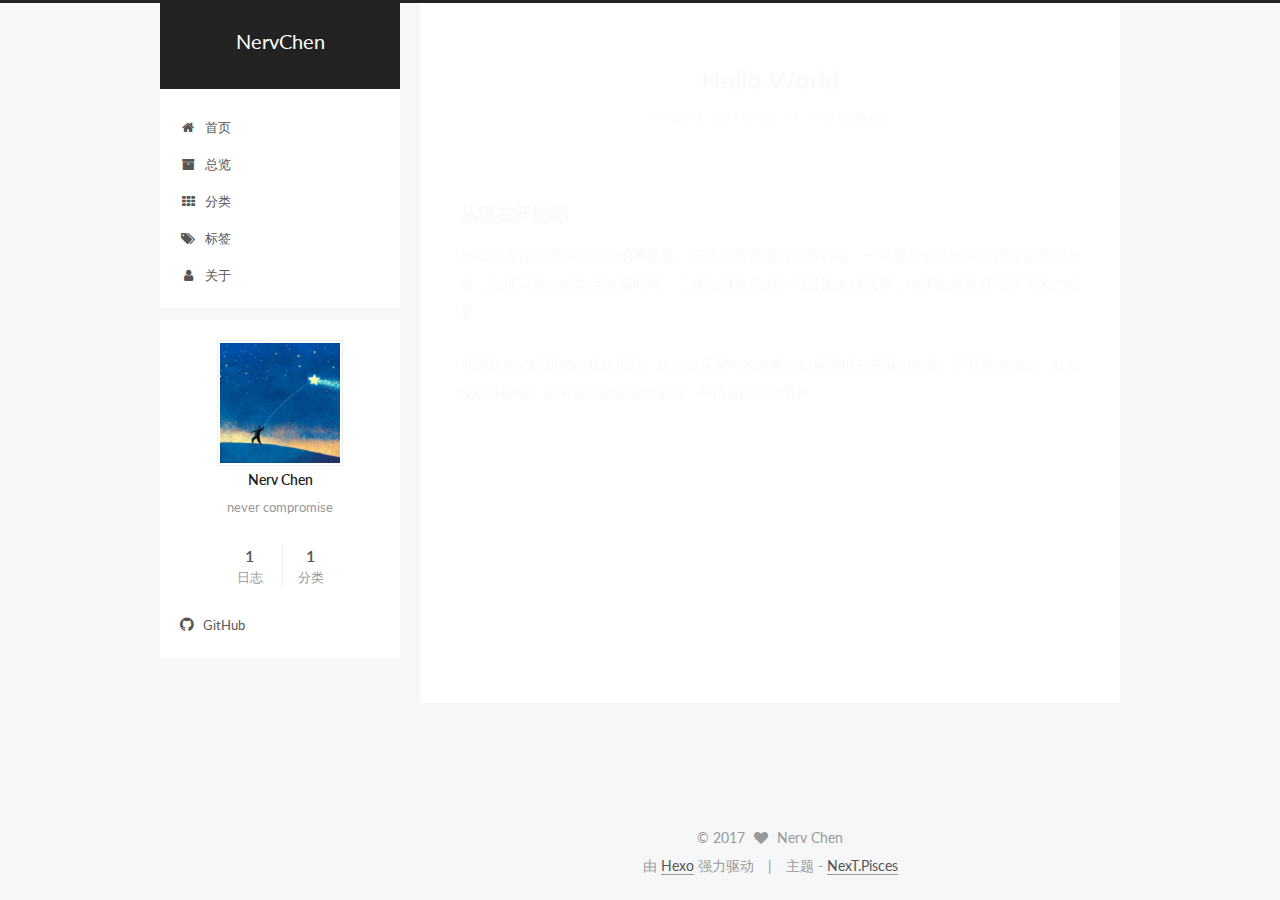
==== commit c57f0cbf: "Site updated: 2017-05-30 20:17:11" ====
--- a/index.html
+++ b/index.html
@@ -273,7 +273,7 @@
   
   
 
-  <article class="post post-type-normal " itemscope itemtype="http://schema.org/Article">
+  <article class="post post-type-随笔 " itemscope itemtype="http://schema.org/Article">
     <link itemprop="mainEntityOfPage" href="http://yoursite.com/2017/05/30/hello-world/">
 
     <span hidden itemprop="author" itemscope itemtype="http://schema.org/Person">
@@ -305,7 +305,7 @@
               
                 <span class="post-meta-item-text">发表于</span>
               
-              <time title="创建于" itemprop="dateCreated datePublished" datetime="2017-05-30T16:45:25+08:00">
+              <time title="创建于" itemprop="dateCreated datePublished" datetime="2017-05-30T00:00:00+08:00">
                 2017-05-30
               </time>
             
@@ -316,6 +316,28 @@
           </span>
 
           
+            <span class="post-category" >
+            
+              <span class="post-meta-divider">|</span>
+            
+              <span class="post-meta-item-icon">
+                <i class="fa fa-folder-o"></i>
+              </span>
+              
+                <span class="post-meta-item-text">分类于</span>
+              
+              
+                <span itemprop="about" itemscope itemtype="http://schema.org/Thing">
+                  <a href="/categories/碎碎念/" itemprop="url" rel="index">
+                    <span itemprop="name">碎碎念</span>
+                  </a>
+                </span>
+
+                
+                
+              
+            </span>
+          
 
           
             
@@ -342,15 +364,8 @@
       
         
           
-            <p>Welcome to <a href="https://hexo.io/" target="_blank" rel="external">Hexo</a>! This is your very first post. Check <a href="https://hexo.io/docs/" target="_blank" rel="external">documentation</a> for more info. If you get any problems when using Hexo, you can find the answer in <a href="https://hexo.io/docs/troubleshooting.html" target="_blank" rel="external">troubleshooting</a> or you can ask me on <a href="https://github.com/hexojs/hexo/issues" target="_blank" rel="external">GitHub</a>.</p>
-<h2 id="Quick-Start"><a href="#Quick-Start" class="headerlink" title="Quick Start"></a>Quick Start</h2><h3 id="Create-a-new-post"><a href="#Create-a-new-post" class="headerlink" title="Create a new post"></a>Create a new post</h3><figure class="highlight bash"><table><tr><td class="gutter"><pre><div class="line">1</div></pre></td><td class="code"><pre><div class="line">$ hexo new <span class="string">"My New Post"</span></div></pre></td></tr></table></figure>
-<p>More info: <a href="https://hexo.io/docs/writing.html" target="_blank" rel="external">Writing</a></p>
-<h3 id="Run-server"><a href="#Run-server" class="headerlink" title="Run server"></a>Run server</h3><figure class="highlight bash"><table><tr><td class="gutter"><pre><div class="line">1</div></pre></td><td class="code"><pre><div class="line">$ hexo server</div></pre></td></tr></table></figure>
-<p>More info: <a href="https://hexo.io/docs/server.html" target="_blank" rel="external">Server</a></p>
-<h3 id="Generate-static-files"><a href="#Generate-static-files" class="headerlink" title="Generate static files"></a>Generate static files</h3><figure class="highlight bash"><table><tr><td class="gutter"><pre><div class="line">1</div></pre></td><td class="code"><pre><div class="line">$ hexo generate</div></pre></td></tr></table></figure>
-<p>More info: <a href="https://hexo.io/docs/generating.html" target="_blank" rel="external">Generating</a></p>
-<h3 id="Deploy-to-remote-sites"><a href="#Deploy-to-remote-sites" class="headerlink" title="Deploy to remote sites"></a>Deploy to remote sites</h3><figure class="highlight bash"><table><tr><td class="gutter"><pre><div class="line">1</div></pre></td><td class="code"><pre><div class="line">$ hexo deploy</div></pre></td></tr></table></figure>
-<p>More info: <a href="https://hexo.io/docs/deployment.html" target="_blank" rel="external">Deployment</a></p>
+            <h3 id="从现在开始吧"><a href="#从现在开始吧" class="headerlink" title="从现在开始吧"></a>从现在开始吧</h3><p>早就听人说过记录与总结的重要性，可是自己却迟迟没有行动。一是因为自己之前并没有这样的习惯，觉得写这么些文字太花时间。二来觉得自己的学习感悟太过浅显，似乎也并没有记录下来的必要。</p>
+<p>可是最近的经历却让我认识到，这个拖延至今的博客计划还是很有开展的必要。于是下定决心，就从现在开始吧。记录自己的生活和学习，希望自己可以坚持。</p>
 
           
         
@@ -437,6 +452,15 @@
           
 
           
+            
+            
+            <div class="site-state-item site-state-categories">
+              
+                <span class="site-state-item-count">1</span>
+                <span class="site-state-item-name">分类</span>
+              
+            </div>
+          
 
           
 
--- a/css/main.css
+++ b/css/main.css
@@ -189,7 +189,7 @@
   font-size: 14px;
   line-height: 2;
   color: #555;
-  background: #fff;
+  background: #f5f7f9;
 }
 @media (max-width: 767px) {
   body {
@@ -226,51 +226,51 @@
   margin: 20px 0 15px;
 }
 h1 {
-  font-size: 24px;
+  font-size: 22px;
 }
 @media (max-width: 767px) {
   h1 {
-    font-size: 20px;
+    font-size: 18px;
   }
 }
 h2 {
-  font-size: 22px;
+  font-size: 20px;
 }
 @media (max-width: 767px) {
   h2 {
-    font-size: 18px;
+    font-size: 16px;
   }
 }
 h3 {
-  font-size: 20px;
+  font-size: 18px;
 }
 @media (max-width: 767px) {
   h3 {
-    font-size: 16px;
+    font-size: 14px;
   }
 }
 h4 {
-  font-size: 18px;
+  font-size: 16px;
 }
 @media (max-width: 767px) {
   h4 {
-    font-size: 14px;
+    font-size: 12px;
   }
 }
 h5 {
-  font-size: 16px;
+  font-size: 14px;
 }
 @media (max-width: 767px) {
   h5 {
-    font-size: 12px;
+    font-size: 10px;
   }
 }
 h6 {
-  font-size: 14px;
+  font-size: 12px;
 }
 @media (max-width: 767px) {
   h6 {
-    font-size: 10px;
+    font-size: 8px;
   }
 }
 p {
@@ -639,8 +639,8 @@
 @media (min-width: 992px) {
   .full-image.full-image.full-image {
     max-width: none;
-    width: 110%;
-    margin: 25px -5%;
+    width: 118%;
+    margin: 0 -9%;
   }
 }
 .blockquote-center,
@@ -817,7 +817,7 @@
   font-size: 14px;
   color: #fff;
   background: #222;
-  border: 2px solid #222;
+  border: 2px solid #555;
   text-decoration: none;
   border-radius: 0;
   transition-property: background-color;
@@ -828,8 +828,8 @@
 .btn:hover,
 .post-button .btn:hover {
   border-color: #222;
-  color: #222;
-  background: #fff;
+  color: #fff;
+  background: #222;
 }
 .btn-bar {
   display: block;
@@ -934,7 +934,7 @@
   width: 24px;
   background: #222;
   font-size: 12px;
-  opacity: 1;
+  opacity: 0.6;
   color: #fff;
   cursor: pointer;
   text-align: center;
@@ -955,7 +955,7 @@
   }
 }
 .back-to-top.back-to-top-on {
-  bottom: 19px;
+  bottom: 30px;
 }
 .header {
   background: transparent;
@@ -969,7 +969,7 @@
 }
 .site-meta {
   margin: 0;
-  text-align: left;
+  text-align: center;
 }
 @media (max-width: 767px) {
   .site-meta {
@@ -980,12 +980,12 @@
   position: relative;
   display: inline-block;
   padding: 0 40px;
-  color: #222;
+  color: #fff;
   background: #222;
   border-bottom: none;
 }
 .brand:hover {
-  color: #222;
+  color: #fff;
 }
 .logo {
   display: inline-block;
@@ -1004,7 +1004,7 @@
 .site-subtitle {
   margin-top: 10px;
   font-size: 13px;
-  color: #999;
+  color: #ddd;
 }
 .use-motion .brand {
   opacity: 0;
@@ -1077,7 +1077,8 @@
   transition-timing-function: ease-in-out;
   transition-delay: 0s;
 }
-.menu .menu-item a:hover {
+.menu .menu-item a:hover,
+.menu-item-active a {
   border-bottom-color: #222;
 }
 .menu .menu-item .fa {
@@ -1205,7 +1206,7 @@
 .posts-collapse {
   position: relative;
   z-index: 1010;
-  margin-left: 0;
+  margin-left: 55px;
 }
 .posts-collapse::after {
   content: " ";
@@ -1435,8 +1436,8 @@
 .post-button .btn {
   color: #555;
   font-size: 14px;
-  background: transparent;
-  border-radius: 0;
+  background: #fff;
+  border-radius: 2px;
   line-height: 2;
   margin: 0 4px 8px 4px;
 }
@@ -1611,20 +1612,20 @@
   display: block;
   margin: 0 auto;
   padding: 2px;
-  max-width: 96px;
+  max-width: 120px;
   height: auto;
-  border: 2px solid #333;
+  border: 1px solid #eee;
 }
 .site-author-name {
-  margin: 5px 0 0;
+  margin: 0;
   text-align: center;
-  color: #f5f5f5;
-  font-weight: normal;
+  color: #222;
+  font-weight: 600;
 }
 .site-description {
-  margin-top: 5px;
+  margin-top: 0;
   text-align: center;
-  font-size: 14px;
+  font-size: 13px;
   color: #999;
 }
 .site-state {
@@ -1636,7 +1637,7 @@
 .site-state-item {
   display: inline-block;
   padding: 0 15px;
-  border-left: 1px solid #333;
+  border-left: 1px solid #eee;
 }
 .site-state-item:first-child {
   border-left: none;
@@ -1649,11 +1650,11 @@
   text-align: center;
   color: inherit;
   font-weight: 600;
-  font-size: 18px;
+  font-size: 16px;
 }
 .site-state-item-name {
   font-size: 13px;
-  color: inherit;
+  color: #999;
 }
 .feed-link {
   margin-top: 20px;
@@ -1695,7 +1696,7 @@
   width: 4px;
   height: 4px;
   border-radius: 50%;
-  background: #5741ed;
+  background: #c8934e;
 }
 .links-of-blogroll {
   font-size: 13px;
@@ -1725,7 +1726,7 @@
   color: #555;
 }
 .sidebar-nav li:hover {
-  color: #f5f5f5;
+  color: #fc6423;
 }
 .page-post-detail .sidebar-nav-toc {
   padding: 0 5px;
@@ -1734,11 +1735,11 @@
   margin-left: 10px;
 }
 .sidebar-nav .sidebar-nav-active {
-  color: #87daff;
-  border-bottom-color: #87daff;
+  color: #fc6423;
+  border-bottom-color: #fc6423;
 }
 .sidebar-nav .sidebar-nav-active:hover {
-  color: #87daff;
+  color: #fc6423;
 }
 .sidebar-panel {
   display: none;
@@ -1771,12 +1772,12 @@
   transition-timing-function: ease-in-out;
   transition-delay: 0s;
   transition-property: all;
-  color: #999;
-  border-bottom-color: #555;
+  color: #666;
+  border-bottom-color: #ccc;
 }
 .post-toc ol a:hover {
-  color: #ccc;
-  border-bottom-color: #ccc;
+  color: #000;
+  border-bottom-color: #000;
 }
 .post-toc .nav-item {
   overflow: hidden;
@@ -1797,14 +1798,14 @@
   display: block;
 }
 .post-toc .nav .active > a {
-  color: #87daff;
-  border-bottom-color: #87daff;
+  color: #fc6423;
+  border-bottom-color: #fc6423;
 }
 .post-toc .nav .active-current > a {
-  color: #87daff;
+  color: #fc6423;
 }
 .post-toc .nav .active-current > a:hover {
-  color: #87daff;
+  color: #fc6423;
 }
 .footer {
   font-size: 14px;
@@ -2227,6 +2228,16 @@
   transform: translate(-50%, -50%);
   color: #ccc;
 }
+@media (min-width: 768px) and (max-width: 991px) {
+  .busuanzi-count {
+    width: auto;
+  }
+}
+@media (max-width: 767px) {
+  .busuanzi-count {
+    width: auto;
+  }
+}
 .site-uv,
 .site-pv,
 .page-pv {
@@ -2465,324 +2476,397 @@
   }
 }
 .page-post-detail .sidebar-toggle-line {
-  background: #87daff;
+  background: #fc6423;
 }
 .page-post-detail .comments {
   overflow: hidden;
 }
-h1,
-h2,
-h3,
-h4,
-h5,
-h6 {
-  margin: 20px 0 10px;
-}
-p {
-  margin: 0 0 25px 0;
-}
-a {
-  border-bottom-color: #ccc;
-}
-hr {
-  margin: 20px 0;
-  height: 2px;
-}
-.main-inner {
-  margin-top: 80px;
-}
 .header {
-  background: #f5f5f5;
+  position: relative;
+  margin: 0 auto;
+  width: 960px;
+}
+@media (min-width: 768px) and (max-width: 991px) {
+  .header {
+    width: auto;
+  }
+}
+@media (max-width: 767px) {
+  .header {
+    width: auto;
+  }
 }
 .header-inner {
-  padding: 25px 0 20px;
-}
-.header-inner:before,
-.header-inner:after {
+  position: absolute;
+  top: 0;
+  overflow: hidden;
+  padding: 0;
+  width: 240px;
+  background: #fff;
+  box-shadow: initial;
+  border-radius: initial;
+}
+@media (min-width: 1600px) {
+  .container .header-inner {
+    width: 240px;
+  }
+}
+@media (min-width: 768px) and (max-width: 991px) {
+  .header-inner {
+    position: relative;
+    width: auto;
+    border-radius: initial;
+  }
+}
+@media (max-width: 767px) {
+  .header-inner {
+    position: relative;
+    width: auto;
+    border-radius: initial;
+  }
+}
+.main:before,
+.main:after {
   content: " ";
   display: table;
 }
-.header-inner:after {
+.main:after {
   clear: both;
 }
-@media (max-width: 767px) {
-  .header-inner {
+@media (min-width: 768px) and (max-width: 991px) {
+  .main {
+    padding-bottom: 100px;
+  }
+}
+@media (max-width: 767px) {
+  .main {
+    padding-bottom: 100px;
+  }
+}
+.container .main-inner {
+  width: 960px;
+}
+@media (min-width: 768px) and (max-width: 991px) {
+  .container .main-inner {
     width: auto;
-    margin-bottom: 50px;
-    padding: 10px;
-  }
+  }
+}
+@media (max-width: 767px) {
+  .container .main-inner {
+    width: auto;
+  }
+}
+.content-wrap {
+  float: right;
+  box-sizing: border-box;
+  padding: 40px;
+  width: 700px;
+  background: #fff;
+  min-height: 700px;
+  box-shadow: initial;
+  border-radius: initial;
+}
+@media (min-width: 768px) and (max-width: 991px) {
+  .content-wrap {
+    width: 100%;
+    padding: 20px;
+    border-radius: initial;
+  }
+}
+@media (max-width: 767px) {
+  .content-wrap {
+    width: 100%;
+    padding: 20px;
+    min-height: auto;
+    border-radius: initial;
+  }
+}
+.sidebar {
+  position: static;
+  float: left;
+  margin-top: 300px;
+  width: 240px;
+  background: #f5f7f9;
+  box-shadow: none;
+}
+@media (min-width: 768px) and (max-width: 991px) {
+  .sidebar {
+    display: none;
+  }
+}
+@media (max-width: 767px) {
+  .sidebar {
+    display: none;
+  }
+}
+.sidebar-toggle {
+  display: none;
+}
+.footer-inner {
+  width: 960px;
+  padding-left: 260px;
+}
+@media (min-width: 768px) and (max-width: 991px) {
+  .footer-inner {
+    width: auto;
+    padding-left: 0 !important;
+    padding-right: 0 !important;
+  }
+}
+@media (max-width: 767px) {
+  .footer-inner {
+    width: auto;
+    padding-left: 0 !important;
+    padding-right: 0 !important;
+  }
+}
+.sidebar-position-right .header-inner {
+  right: 0;
+}
+.sidebar-position-right .content-wrap {
+  float: left;
+}
+.sidebar-position-right .sidebar {
+  float: right;
+}
+.sidebar-position-right .footer-inner {
+  padding-left: 0;
+  padding-right: 260px;
+}
+.site-brand-wrapper {
+  position: relative;
 }
 .site-meta {
-  float: left;
-  margin-left: -20px;
-  line-height: normal;
-}
-@media (max-width: 767px) {
+  padding: 20px 0;
+  color: #fff;
+  background: #222;
+}
+@media (min-width: 768px) and (max-width: 991px) {
   .site-meta {
-    margin-left: 10px;
-  }
-}
-.site-meta .brand {
-  padding: 2px 1px;
+    box-shadow: 0 0 16px rgba(0,0,0,0.5);
+  }
+}
+@media (max-width: 767px) {
+  .site-meta {
+    box-shadow: 0 0 16px rgba(0,0,0,0.5);
+  }
+}
+.brand {
+  padding: 0;
   background: none;
 }
-@media (max-width: 767px) {
-  .site-meta .brand {
-    display: block;
-  }
-}
-.site-meta .logo {
-  display: none;
-}
-.site-meta .site-title {
-  font-size: 22px;
-  font-weight: bolder;
-}
-@media (max-width: 767px) {
-  .site-meta .site-title {
-    line-height: 34px;
-  }
-}
-.logo-line-before,
-.logo-line-after {
-  display: block;
-  overflow: hidden;
-  margin: 0 auto;
-  width: 75%;
-}
-@media (max-width: 767px) {
-  .logo-line-before,
-  .logo-line-after {
-    display: none;
-  }
-}
-.logo-line-before i,
-.logo-line-after i {
-  position: relative;
-  display: block;
-  height: 2px;
-  background: #222;
-}
-@media (max-width: 767px) {
-  .logo-line-before i,
-  .logo-line-after i {
-    height: 3px;
-  }
-}
-.use-motion .logo-line-before i {
-  left: -100%;
-}
-.use-motion .logo-line-after i {
-  right: -100%;
+.brand:hover {
+  color: #fff;
 }
 .site-subtitle {
-  display: none;
-}
-.site-nav-toggle {
-  position: static;
-  float: right;
-}
-.menu {
-  float: right;
-  margin: 8px 0 0 0;
-}
-@media (max-width: 767px) {
-  .menu {
-    margin: 20px 0 0 0;
-    padding: 0;
-  }
-}
-.menu br {
-  display: none;
-}
-.menu .menu-item {
-  margin: 0;
-}
-@media (max-width: 767px) {
-  .menu .menu-item {
-    display: block;
-  }
-}
-.menu .menu-item a {
-  padding: 0 10px;
-  background: none;
-  border: none;
-  border-radius: 2px;
-  transition-property: background;
-}
-@media (max-width: 767px) {
-  .menu .menu-item a {
-    text-align: left;
-  }
-}
-.menu .menu-item a:hover {
-  background: #e1e1e1;
-}
-.menu a::before {
-  display: none;
-}
-@media (max-width: 767px) {
-  .menu a::before {
-    display: block;
-  }
-}
-@media (max-width: 767px) {
-  .menu {
-    float: none;
-  }
+  margin: 10px 10px 0;
+  font-weight: initial;
 }
 .site-search form {
   display: none;
 }
-.posts-expand {
-  padding-top: 0;
-}
-.posts-expand .post-title,
-.posts-expand .post-meta {
+.site-nav {
+  border-top: none;
+}
+@media (min-width: 768px) and (max-width: 991px) {
+  .site-nav {
+    display: none !important;
+  }
+}
+@media (min-width: 768px) and (max-width: 991px) {
+  .site-nav-on {
+    display: block !important;
+  }
+}
+.menu .menu-item {
+  display: block;
+  margin: 0;
+}
+.menu .menu-item a {
+  position: relative;
+  box-sizing: border-box;
+  padding: 5px 20px;
   text-align: left;
-}
-@media (max-width: 767px) {
-  .posts-expand .post-title,
-  .posts-expand .post-meta {
-    text-align: center;
-  }
-}
-.posts-expand .post-eof {
+  line-height: inherit;
+  transition-property: background-color;
+  transition-duration: 0.2s;
+  transition-timing-function: ease-in-out;
+  transition-delay: 0s;
+}
+.menu .menu-item a:hover,
+.menu-item-active a {
+  background: #f9f9f9;
+  border-bottom-color: #fff;
+}
+.menu .menu-item br {
   display: none;
 }
-.posts-expand .post {
-  margin-top: 120px;
-}
-.posts-expand .post:first-child {
+.menu-item-active a:after {
+  content: " ";
+  position: absolute;
+  top: 50%;
+  margin-top: -3px;
+  right: 15px;
+  width: 6px;
+  height: 6px;
+  border-radius: 50%;
+  background-color: #bbb;
+}
+.btn-bar {
+  background-color: #fff;
+}
+.site-nav-toggle {
+  left: 20px;
+  top: 50%;
+  -webkit-transform: translateY(-50%);
+  -webkit-transform: translateY(-50%);
+  -moz-transform: translateY(-50%);
+  -ms-transform: translateY(-50%);
+  -o-transform: translateY(-50%);
+  transform: translateY(-50%);
+}
+@media (min-width: 768px) and (max-width: 991px) {
+  .site-nav-toggle {
+    display: block;
+  }
+}
+.use-motion .sidebar .motion-element {
+  opacity: 1;
+}
+.sidebar {
+  display: none;
+  right: auto;
+  bottom: auto;
+  -webkit-transform: none;
+}
+.sidebar-inner {
+  box-sizing: border-box;
+  width: 240px;
+  color: #555;
+  background: #fff;
+  box-shadow: initial;
+  border-radius: initial;
+}
+.sidebar-inner.affix {
+  position: fixed;
+  top: 0px;
+}
+.site-overview {
+  margin: 0 2px;
+  text-align: left;
+}
+.site-author:before,
+.site-author:after {
+  content: " ";
+  display: table;
+}
+.site-author:after {
+  clear: both;
+}
+.sidebar a {
+  color: #555;
+}
+.sidebar a:hover {
+  color: #222;
+}
+.links-of-author-item a:before {
+  display: none;
+}
+.links-of-author-item a {
+  border-bottom: none;
+  text-decoration: underline;
+}
+.feed-link {
+  border-top: 1px dotted #ccc;
+  border-bottom: 1px dotted #ccc;
+  text-align: center;
+}
+.feed-link a {
+  display: block;
+  color: #fc6423;
+  border: none;
+}
+.feed-link a:hover {
+  background: none;
+  color: #e34603;
+}
+.feed-link a:hover i {
+  color: #e34603;
+}
+.links-of-author:before,
+.links-of-author:after {
+  content: " ";
+  display: table;
+}
+.links-of-author:after {
+  clear: both;
+}
+.links-of-author-item {
+  float: left;
+  margin: 5px 0 0;
+  width: 50%;
+}
+.links-of-author-item a {
+  box-sizing: border-box;
+  display: inline-block;
+  margin-right: 0;
+  margin-bottom: 0;
+  padding: 0 5px;
+  overflow: hidden;
+  white-space: nowrap;
+  text-overflow: ellipsis;
+}
+.links-of-author-item a {
+  display: block;
+  text-decoration: none;
+}
+.links-of-author-item a:hover {
+  border-radius: 4px;
+  background: #eee;
+}
+.links-of-author-item .fa {
+  margin-right: 2px;
+  font-size: 16px;
+}
+.links-of-author-item .fa-globe {
+  font-size: 15px;
+}
+.links-of-blogroll {
+  margin-top: 20px;
+  padding: 3px 0 0;
+  border-top: 1px dotted #ccc;
+}
+.links-of-blogroll-title {
   margin-top: 0;
 }
-.posts-expand .post-meta {
-  margin-top: 5px;
-  margin-bottom: 20px;
-}
-.posts-expand .post-title {
-  position: relative;
-  font-size: 26px;
-  font-weight: 400;
-}
-@media (max-width: 767px) {
-  .posts-expand .post-title {
-    font-size: 20px;
-  }
-}
-@media (min-width: 1600px) {
-  .posts-expand .post-title {
-    font-size: 26px;
-  }
-}
-.posts-expand .post-title:hover:before {
-  background: #222;
-}
-.posts-expand .post-body img {
-  margin: 0;
-}
-.posts-expand .post-tags {
-  text-align: left;
-}
-.posts-expand .post-tags a {
-  padding: 1px 5px;
-  background: #f5f5f5;
-  border-bottom: none;
-}
-.posts-expand .post-tags a:hover {
-  background: #ccc;
-}
-.posts-expand .post-nav {
-  margin-top: 40px;
-}
-.post-button {
-  margin-top: 20px;
-  text-align: left;
-}
-.post-button a {
-  margin: 0 8px 8px 0 !important;
+.links-of-blogroll-item {
   padding: 0;
-  font-size: 14px;
-  color: #666;
-  background: none;
-  border: none;
-  border-bottom: 2px solid #666;
-  transition-property: border;
-}
-@media (max-width: 767px) {
-  .post-button a {
-    font-size: 12px;
-  }
-}
-@media (min-width: 1600px) {
-  .post-button a {
-    font-size: 16px;
-  }
-}
-.post-button a:hover {
-  border-bottom-color: #222;
+}
+.links-of-blogroll-inline:before,
+.links-of-blogroll-inline:after {
+  content: " ";
+  display: table;
+}
+.links-of-blogroll-inline:after {
+  clear: both;
 }
 .links-of-blogroll-inline .links-of-blogroll-item {
-  display: inline-block;
-}
-.btn {
-  padding: 0 10px;
-  border-width: 2px;
-  border-radius: 0;
-}
-.headband {
-  display: none;
-}
-.site-search {
-  position: relative;
-  float: right;
-  margin-top: 5px;
-  padding-top: 3px;
-}
-@media (max-width: 767px) {
-  .site-search {
-    float: none;
-    padding: 0 10px;
-  }
-}
-@media (max-width: 767px) {
-  .container .main-inner {
-    width: auto;
-  }
-}
-.page-post-detail .post-title,
-.page-post-detail .post-meta {
-  text-align: center;
-}
-.page-post-detail .post-title:before {
-  display: none;
-}
-.page-post-detail .post-meta {
-  margin-bottom: 60px;
-}
-.pagination {
-  margin: 120px 0 0;
-  text-align: left;
-}
-@media (max-width: 767px) {
-  .pagination {
-    margin: 80px 10px 0;
-    text-align: center;
-  }
-}
-.footer {
-  margin-top: 80px;
-  padding: 10px 0;
-  background: #f5f5f5;
-  color: #666;
-}
-.footer-inner {
-  margin: 0 auto;
-  text-align: left;
-}
-@media (max-width: 767px) {
-  .footer-inner {
-    width: auto;
-    text-align: center;
-  }
-}
+  float: left;
+  margin: 5px 0 0;
+  width: 50%;
+}
+.links-of-blogroll-inline .links-of-blogroll-item a {
+  box-sizing: border-box;
+  display: inline-block;
+  margin-right: 0;
+  margin-bottom: 0;
+  padding: 0 5px;
+  overflow: hidden;
+  white-space: nowrap;
+  text-overflow: ellipsis;
+}
+@media (max-width: 767px) {
+  .post-body {
+    text-align: justify;
+  }
+}
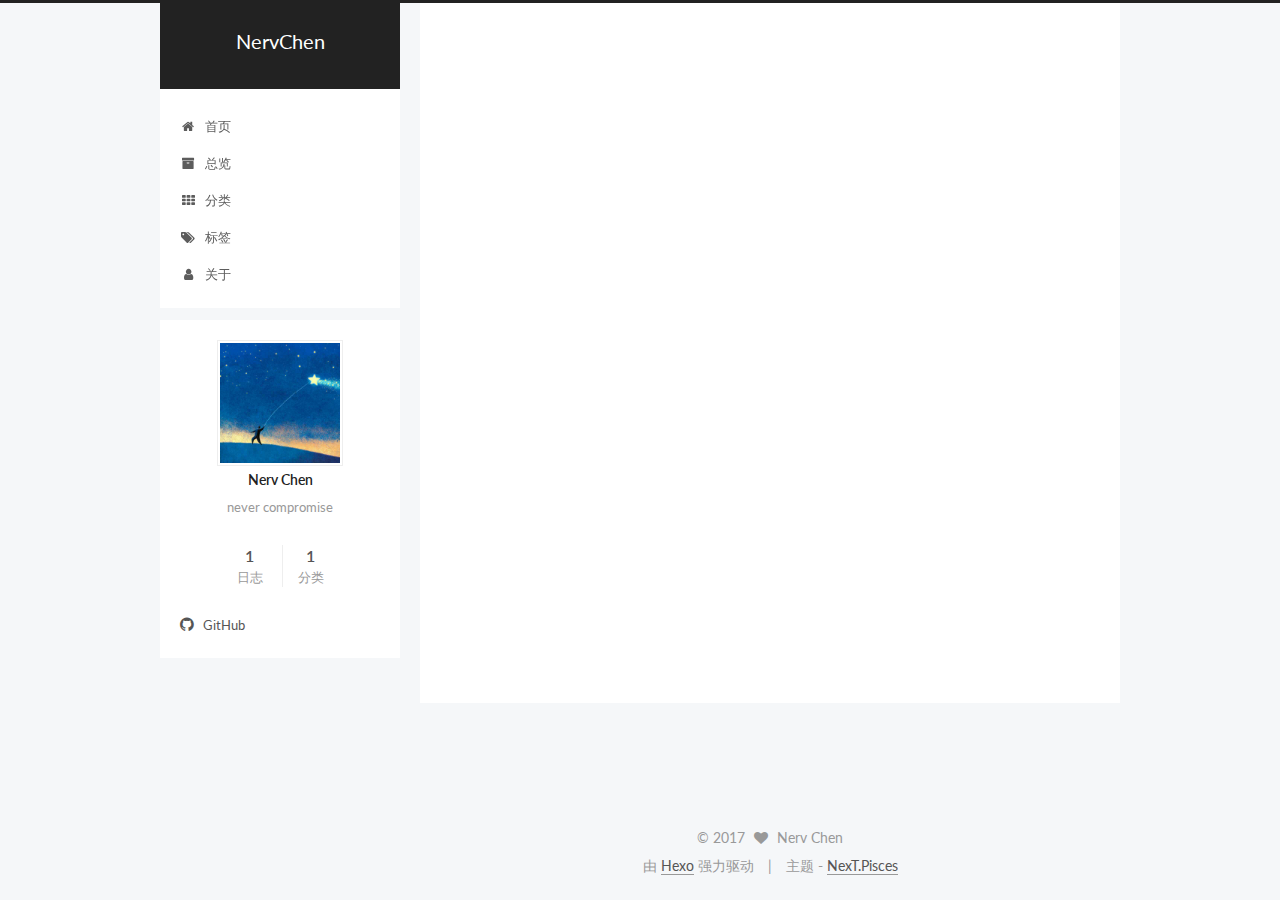
==== commit 83c902e6: "Site updated: 2017-05-30 20:25:12" ====
--- a/index.html
+++ b/index.html
@@ -455,10 +455,10 @@
             
             
             <div class="site-state-item site-state-categories">
-              
+              <a href="/categories/index.html">
                 <span class="site-state-item-count">1</span>
                 <span class="site-state-item-name">分类</span>
-              
+              </a>
             </div>
           
 
--- a/css/main.css
+++ b/css/main.css
@@ -1696,7 +1696,7 @@
   width: 4px;
   height: 4px;
   border-radius: 50%;
-  background: #c8934e;
+  background: #55f500;
 }
 .links-of-blogroll {
   font-size: 13px;
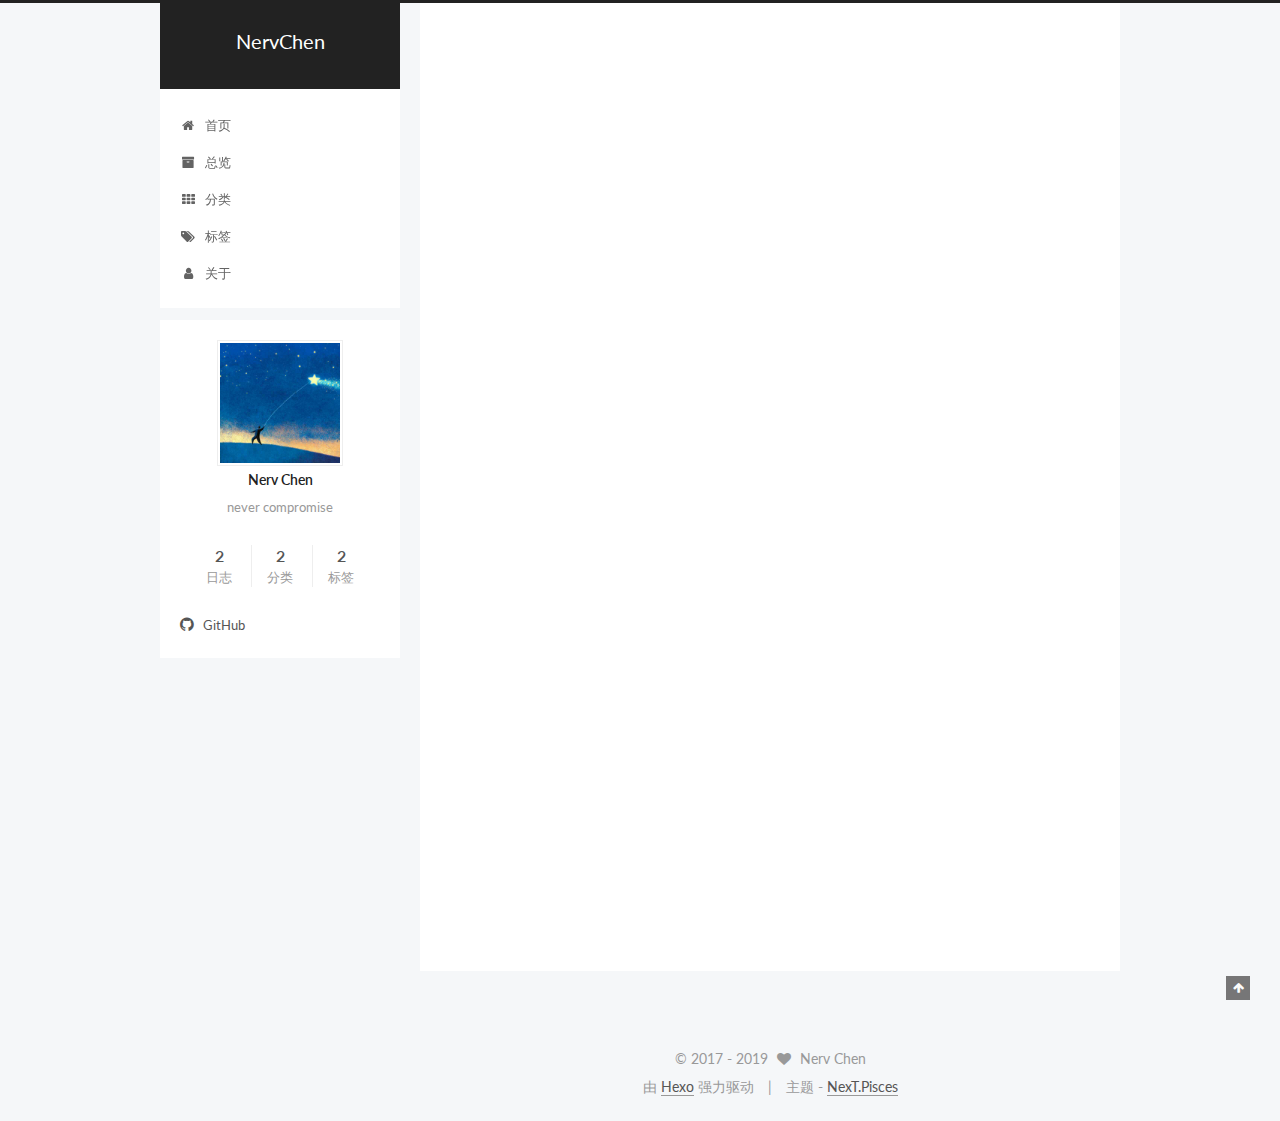
==== commit e1d76ce6: "Site updated: 2019-03-13 00:20:49" ====
--- a/index.html
+++ b/index.html
@@ -273,7 +273,140 @@
   
   
 
-  <article class="post post-type-随笔 " itemscope itemtype="http://schema.org/Article">
+  <article class="post post-type-normal " itemscope itemtype="http://schema.org/Article">
+    <link itemprop="mainEntityOfPage" href="http://yoursite.com/2018/11/29/docker虚拟化/">
+
+    <span hidden itemprop="author" itemscope itemtype="http://schema.org/Person">
+      <meta itemprop="name" content="Nerv Chen">
+      <meta itemprop="description" content="">
+      <meta itemprop="image" content="/images/avatar.jpg">
+    </span>
+
+    <span hidden itemprop="publisher" itemscope itemtype="http://schema.org/Organization">
+      <meta itemprop="name" content="NervChen">
+    </span>
+
+    
+      <header class="post-header">
+
+        
+        
+          <h1 class="post-title" itemprop="name headline">
+                
+                <a class="post-title-link" href="/2018/11/29/docker虚拟化/" itemprop="url">docker虚拟化</a></h1>
+        
+
+        <div class="post-meta">
+          <span class="post-time">
+            
+              <span class="post-meta-item-icon">
+                <i class="fa fa-calendar-o"></i>
+              </span>
+              
+                <span class="post-meta-item-text">发表于</span>
+              
+              <time title="创建于" itemprop="dateCreated datePublished" datetime="2018-11-29T00:54:48+08:00">
+                2018-11-29
+              </time>
+            
+
+            
+
+            
+          </span>
+
+          
+            <span class="post-category" >
+            
+              <span class="post-meta-divider">|</span>
+            
+              <span class="post-meta-item-icon">
+                <i class="fa fa-folder-o"></i>
+              </span>
+              
+                <span class="post-meta-item-text">分类于</span>
+              
+              
+                <span itemprop="about" itemscope itemtype="http://schema.org/Thing">
+                  <a href="/categories/云计算/" itemprop="url" rel="index">
+                    <span itemprop="name">云计算</span>
+                  </a>
+                </span>
+
+                
+                
+              
+            </span>
+          
+
+          
+            
+          
+
+          
+          
+
+          
+
+          
+
+          
+
+        </div>
+      </header>
+    
+
+    <div class="post-body" itemprop="articleBody">
+
+      
+      
+
+      
+        
+          
+            <h1 id="虚拟化的三种形式"><a href="#虚拟化的三种形式" class="headerlink" title="虚拟化的三种形式"></a>虚拟化的三种形式</h1><h2 id="对硬件的模拟"><a href="#对硬件的模拟" class="headerlink" title="对硬件的模拟"></a>对硬件的模拟</h2><h2 id="硬件架构相同，搬运硬件的输出"><a href="#硬件架构相同，搬运硬件的输出" class="headerlink" title="硬件架构相同，搬运硬件的输出"></a>硬件架构相同，搬运硬件的输出</h2><h2 id="内核相同，搬运内核的输出"><a href="#内核相同，搬运内核的输出" class="headerlink" title="内核相同，搬运内核的输出"></a>内核相同，搬运内核的输出</h2>
+          
+        
+      
+    </div>
+
+    <div>
+      
+    </div>
+
+    <div>
+      
+    </div>
+
+    <div>
+      
+    </div>
+
+    <footer class="post-footer">
+      
+
+      
+
+      
+
+      
+      
+        <div class="post-eof"></div>
+      
+    </footer>
+  </article>
+
+
+    
+      
+
+  
+
+  
+  
+  
+
+  <article class="post post-type-normal " itemscope itemtype="http://schema.org/Article">
     <link itemprop="mainEntityOfPage" href="http://yoursite.com/2017/05/30/hello-world/">
 
     <span hidden itemprop="author" itemscope itemtype="http://schema.org/Person">
@@ -445,7 +578,7 @@
           
             <div class="site-state-item site-state-posts">
               <a href="/archives">
-                <span class="site-state-item-count">1</span>
+                <span class="site-state-item-count">2</span>
                 <span class="site-state-item-name">日志</span>
               </a>
             </div>
@@ -456,12 +589,21 @@
             
             <div class="site-state-item site-state-categories">
               <a href="/categories/index.html">
-                <span class="site-state-item-count">1</span>
+                <span class="site-state-item-count">2</span>
                 <span class="site-state-item-name">分类</span>
               </a>
             </div>
           
 
+          
+            
+            
+            <div class="site-state-item site-state-tags">
+              <a href="/tags/index.html">
+                <span class="site-state-item-count">2</span>
+                <span class="site-state-item-name">标签</span>
+              </a>
+            </div>
           
 
         </nav>
@@ -510,8 +652,8 @@
       <div class="footer-inner">
         <div class="copyright" >
   
-  &copy; 
-  <span itemprop="copyrightYear">2017</span>
+  &copy;  2017 - 
+  <span itemprop="copyrightYear">2019</span>
   <span class="with-love">
     <i class="fa fa-heart"></i>
   </span>
--- a/css/main.css
+++ b/css/main.css
@@ -1696,7 +1696,7 @@
   width: 4px;
   height: 4px;
   border-radius: 50%;
-  background: #55f500;
+  background: #63454f;
 }
 .links-of-blogroll {
   font-size: 13px;
